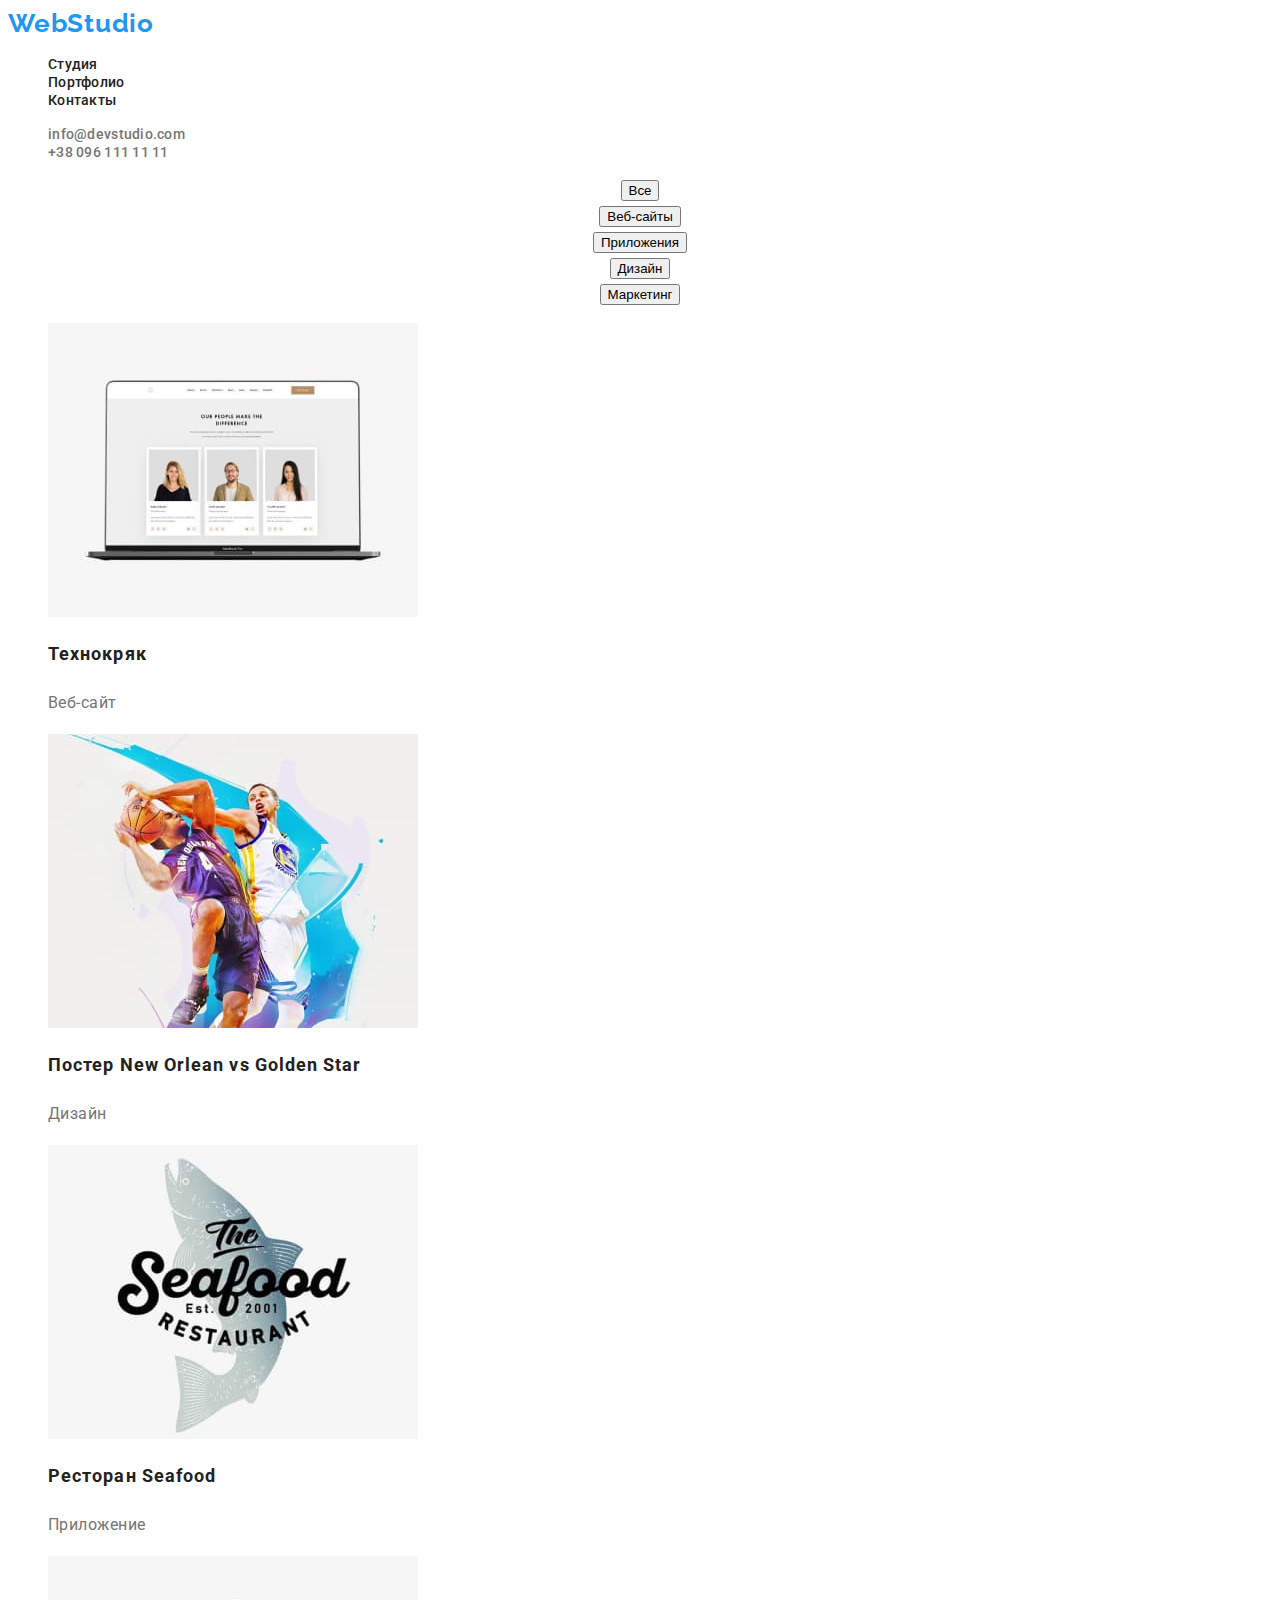
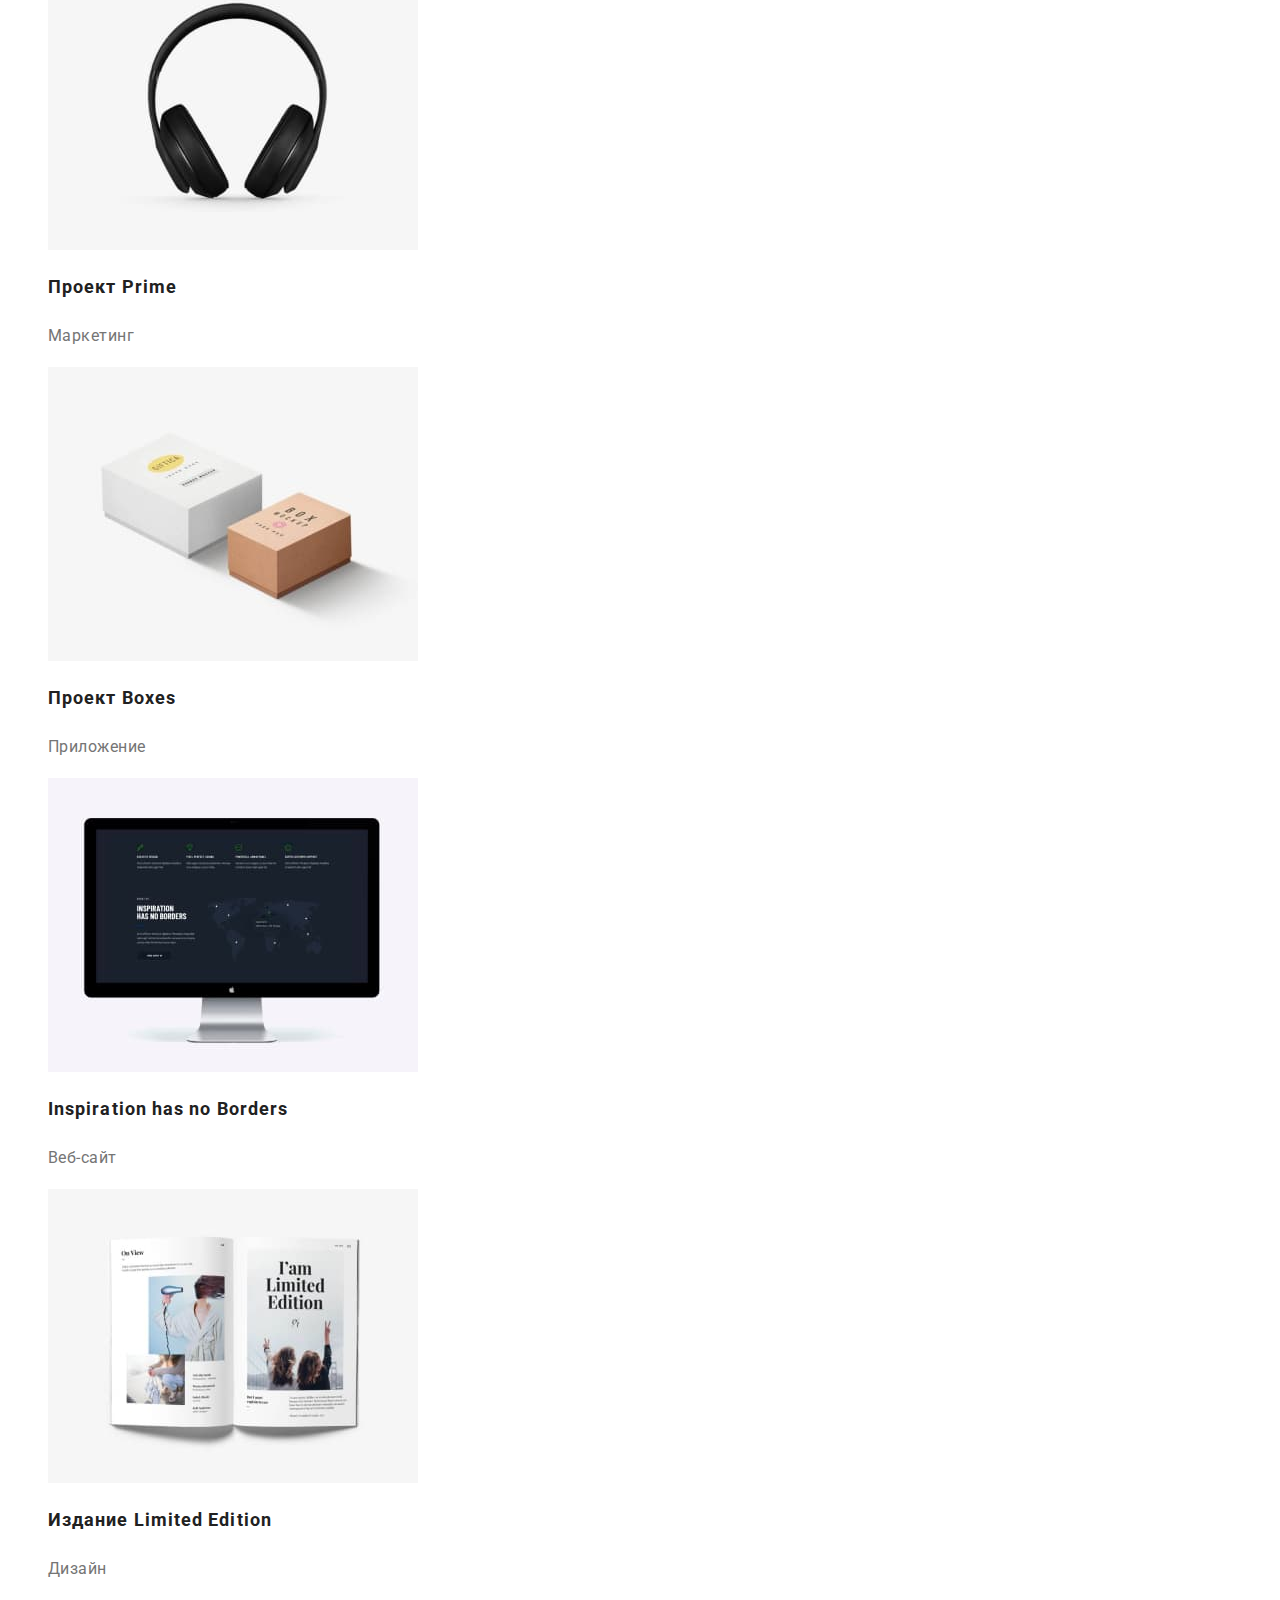
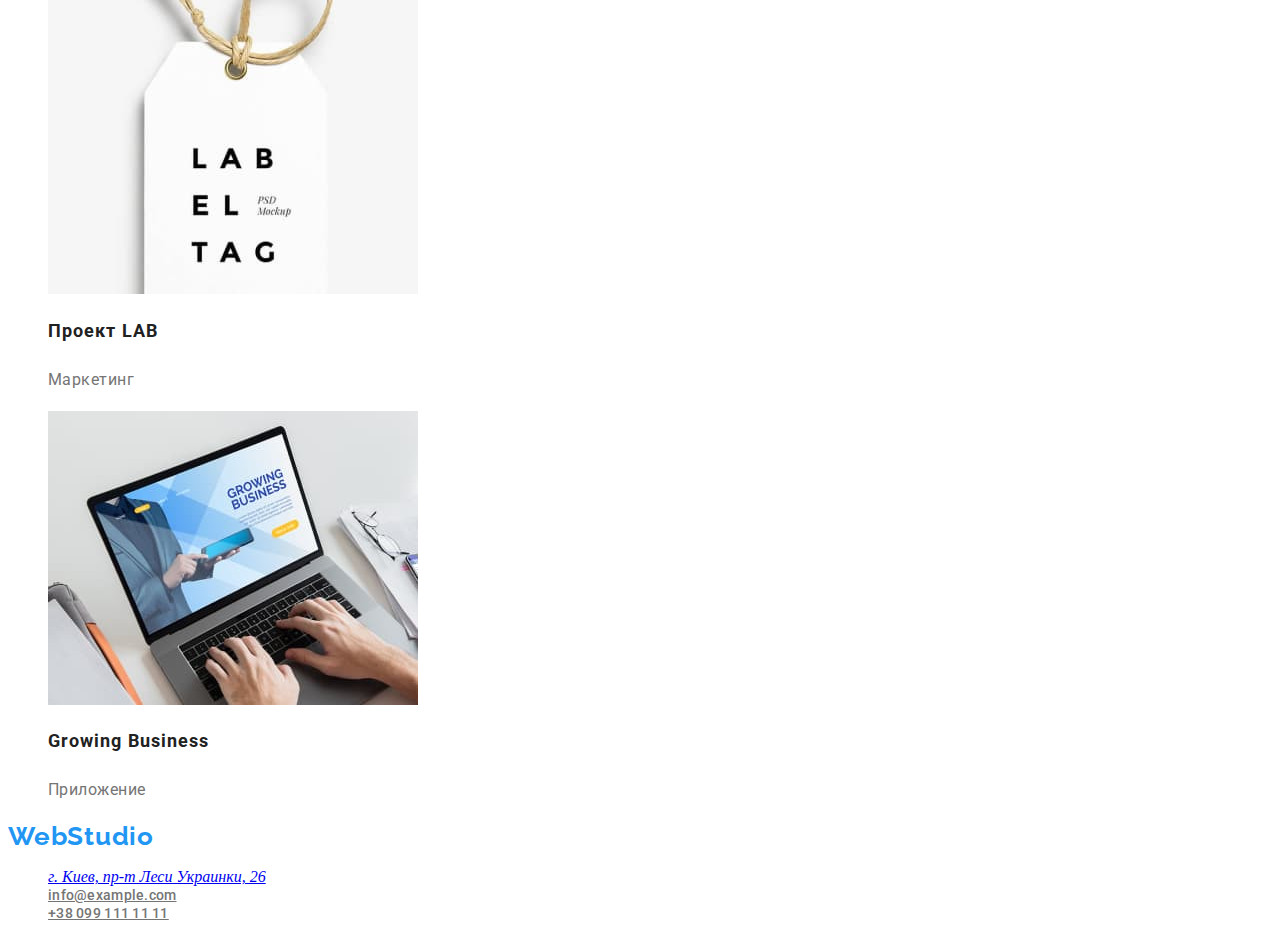
==== about.html @ b3d4d4bf "update" ====
<!DOCTYPE html>
<html lang="en">
  <head>
    <meta charset="UTF-8" />
    <meta http-equiv="X-UA-Compatible" content="IE=edge" />
    <meta name="viewport" content="width=device-width, initial-scale=1.0" />
    <title>WebStudio</title>
    <link rel="preconnect" href="https://fonts.googleapis.com" />
    <link rel="preconnect" href="https://fonts.gstatic.com" crossorigin />
    <link
      href="https://fonts.googleapis.com/css2?family=Raleway:wght@700&family=Roboto:wght@400;500;700&display=swap"
      rel="stylesheet"
    />
    <link rel="stylesheet" href="./css/styles.css">
  </head>
  <body>
    <header class="page-header">
        <nav class="page-nav">
          <a class="logo link" href="/"> WebStudio </a>
          <ul class="menu list">
            <li class="menu-item">
              <a class="menu-link link" href="#stydio">Студия</a>
            </li>
            <li class="menu-item">
              <a class="menu-link link" href="about.html">Портфолио</a>
            </li>
            <li class="menu-item">
              <a class="menu-link link" href="#contacts">Контакты</a>
            </li>
          </ul>
        </nav>
        <ul class="list">
          <li>
            <a class="mail-link link" href="mailto:info@devstudio.com" lang="en">info@devstudio.com</a>
          </li>
          <li>
            <a class="phone-number list link" href="tel:+380961111111">+38 096 111 11 11</a>
          </li>
        </ul>
      </header>
      <main>
        <section>
            <div class="search-btn">
                <h2 hidden>Все</h2>
              <button type="button">Все</button>
            </div>
            <div class="search-btn">
                <h2 hidden>Веб-сайт</h2>
              <button type="button">Веб-сайты</button>
            </div>
            <div class="search-btn">
                <h2 hidden>Приложение</h2>
              <button type="button">Приложения</button>
            </div>
            <div class="search-btn">
                <h2 hidden>Дизайн</h2>
              <button type="button">Дизайн</button>
            </div>
            <div class="search-btn">
                <h2 hidden>Маркетинг</h2>
              <button type="button">Маркетинг</button>
            </div>
          </section>
          <section>
            <h1 hidden>Проекти</h1>
              <ul class="list">
                <li>
                  <img src="./images/project/laptop.jpg" alt="laptop" />
                  <h2 class="name">Технокряк</h2>
                  <p class="technology">Веб-сайт</p>
                </li>
              </ul>
              <ul class="list">
                <li>
                  <img src="./images/project/basket.jpg" alt="basket" />
                  <h2 class="name">Постер New Orlean vs Golden Star</h2>
                  <p class="technology">Дизайн</p>
                </li>
              </ul>
              <ul class="list">
                <li>
                 <img src="./images/project/seafoot.jpg" alt="seafoot" />
                  <h2 class="name">Ресторан Seafood</h2>
                  <p class="technology">Приложение</p>
                </li>
              </ul>
              <ul class="list">
                <li>
                  <img src="./images/project/prime.jpg" alt="prime" />
                  <h2 class="name">Проект Prime</h2>
                  <p class="technology">Маркетинг</p>
                </li>
              </ul>
              <ul class="list">
                <li>
                  <img src="./images/project/box.jpg" alt="box" />
                  <h2 class="name">Проект Boxes</h2>
                  <p class="technology">Приложение</p>
                </li>
              </ul>
              <ul class="list">
                <li>
                  <img src="./images/project/borders.jpg" alt="borders" />
                  <h2 class="name">Inspiration has no Borders</h2>
                  <p class="technology">Веб-сайт</p>
                </li>
              </ul>
              <ul class="list">
                <li>
                  <img src="./images/project/limited.jpg" alt="limited" />
                  <h2 class="name">Издание Limited Edition</h2>
                  <p class="technology">Дизайн</p>
                </li>
              </ul>
              <ul class="list">
                <li>
                  <img src="./images/project/lab.jpg" alt="lab" />
                  <h2 class="name">Проект LAB</h2>
                  <p class="technology" >Маркетинг</p>

                </li>
              </ul>
              <ul class="list">
                <li>
                  <img
                    src="./images/project/growingbusiness.jpg"
                    alt="growingbusiness"
                  />
                  <h2 class="name">Growing Business</h2>
                  <p class="technology">Приложение</p>
                </li>
              </ul>
            </section>  
    </main>
    <footer>
        <a class="logo link" href="/"> WebStudio </a>
        <address>
          <ul class="list">
            <li>
              <a class="maps-go"
                href="https://goo.gl/maps/N538ZTTaSPctqNAb8"
                target="_blank"
                rel="noopener noreferrer"
                >г. Киев, пр-т Леси Украинки, 26
              </a>
            </li>
            <li>
              <a class="mail-link" href="mailto:info@example.com" lang="en">info@example.com</a>
            </li>
            <li>
              <a class="phone-number" href="tel:+380991111111">+38 099 111 11 11</a>
            </li>
          </ul>
        </address>
      </footer>
  </body>
</html>
---- css/styles.css ----
.list{
    list-style: none;
}

.link{
    text-decoration: none;
}

.logo{
    font-family: 'Raleway';
font-style: normal;
font-weight: 700;
font-size: 26px;
line-height: 31px;
/* identical to box height */

letter-spacing: 0.03em;

color: #2196F3;
}

.menu-link{
    font-family: 'Roboto', sans-serif;
font-style: normal;
font-weight: 500;
font-size: 14px;
line-height: 1.14;
letter-spacing: 0.02em;

color: #212121
}

.mail-link{
    font-family: 'Roboto';
    font-style: normal;
    font-weight: 500;
    font-size: 14px;
    line-height: 16px;
    letter-spacing: 0.02em;
    
    color: #757575;
}

.phone-number{
    font-family: 'Roboto', sans-serif;
font-style: normal;
font-weight: 500;
font-size: 14px;
line-height: 16px;
letter-spacing: 0.02em;

color: #757575;

}


.menu-link:hover,
.menu-link:focus{
   color:  #2196F3;
}

.mail-link:hover,
.mail-link:focus{
   color:  #2196F3;
}

.phone-number:hover,
.phone-number:focus{
   color:  #2196F3;
}


.main-title{
    font-family: 'Roboto';
font-style: normal;
font-weight: 900;
font-size: 44px;
line-height: 60px;
/* or 136% */

text-align: center;
letter-spacing: 0.06em;
text-transform: uppercase;

color: #2196F3;

}

.modal-btn{
    font-family: 'Roboto';
font-style: normal;
font-weight: 700;
font-size: 16px;
line-height: 30px;
/* identical to box height, or 188% */

display: flex;
align-items: center;
text-align: center;
letter-spacing: 0.06em;

color:#FFFFFF;
}
.modal-btn:hover,
.modal-btn:focus{
    background-color: #2196F3;
    color: #FFFFFF;
}

.suptitle{
    font-family: 'Roboto';
font-style: normal;
font-weight: 700;
font-size: 14px;
line-height: 16px;
letter-spacing: 0.03em;
text-transform: uppercase;

color: #212121;
}

.section-description{
    font-family: 'Roboto';
font-style: normal;
font-weight: 400;
font-size: 14px;
line-height: 24px;
/* or 171% */

letter-spacing: 0.03em;

color: #757575;
}

.title-theme-light{
    font-family: 'Roboto';
font-style: normal;
font-weight: 700;
font-size: 36px;
line-height: 42px;
text-align: center;
letter-spacing: 0.03em;

color: #212121;
}

.employees-name{
    font-family: 'Roboto';
font-style: normal;
font-weight: 500;
font-size: 16px;
line-height: 19px;
/* identical to box height */

text-align: center;
letter-spacing: 0.03em;

color: #212121;
}

.employees-position{
    font-family: 'Roboto';
font-style: normal;
font-weight: 400;
font-size: 16px;
line-height: 19px;
/* identical to box height */

text-align: center;
letter-spacing: 0.03em;

color: #757575;
}
.maps-go:hover,
.maps-go:focus{
    color: #2196F3;
}

.search-btn{
    font-family: 'Roboto';
    font-style: normal;
    font-weight: 500;
    font-size: 16px;
    line-height: 26px;
    /* identical to box height, or 162% */
    
    text-align: center;
    letter-spacing: 0.03em;
    
    color: #212121;
    
}


.search-btn:hover,
.search-btn:focus{
    background-color: #2196F3;
    color: #FFFFFF;
}

.name{
    font-family: 'Roboto';
font-style: normal;
font-weight: 700;
font-size: 18px;
line-height: 36px;
/* identical to box height, or 200% */

letter-spacing: 0.06em;

color: #212121;
}

.technology{
    font-family: 'Roboto';
font-style: normal;
font-weight: 400;
font-size: 16px;
line-height: 30px;
/* identical to box height, or 188% */

letter-spacing: 0.03em;

color: #757575;

}
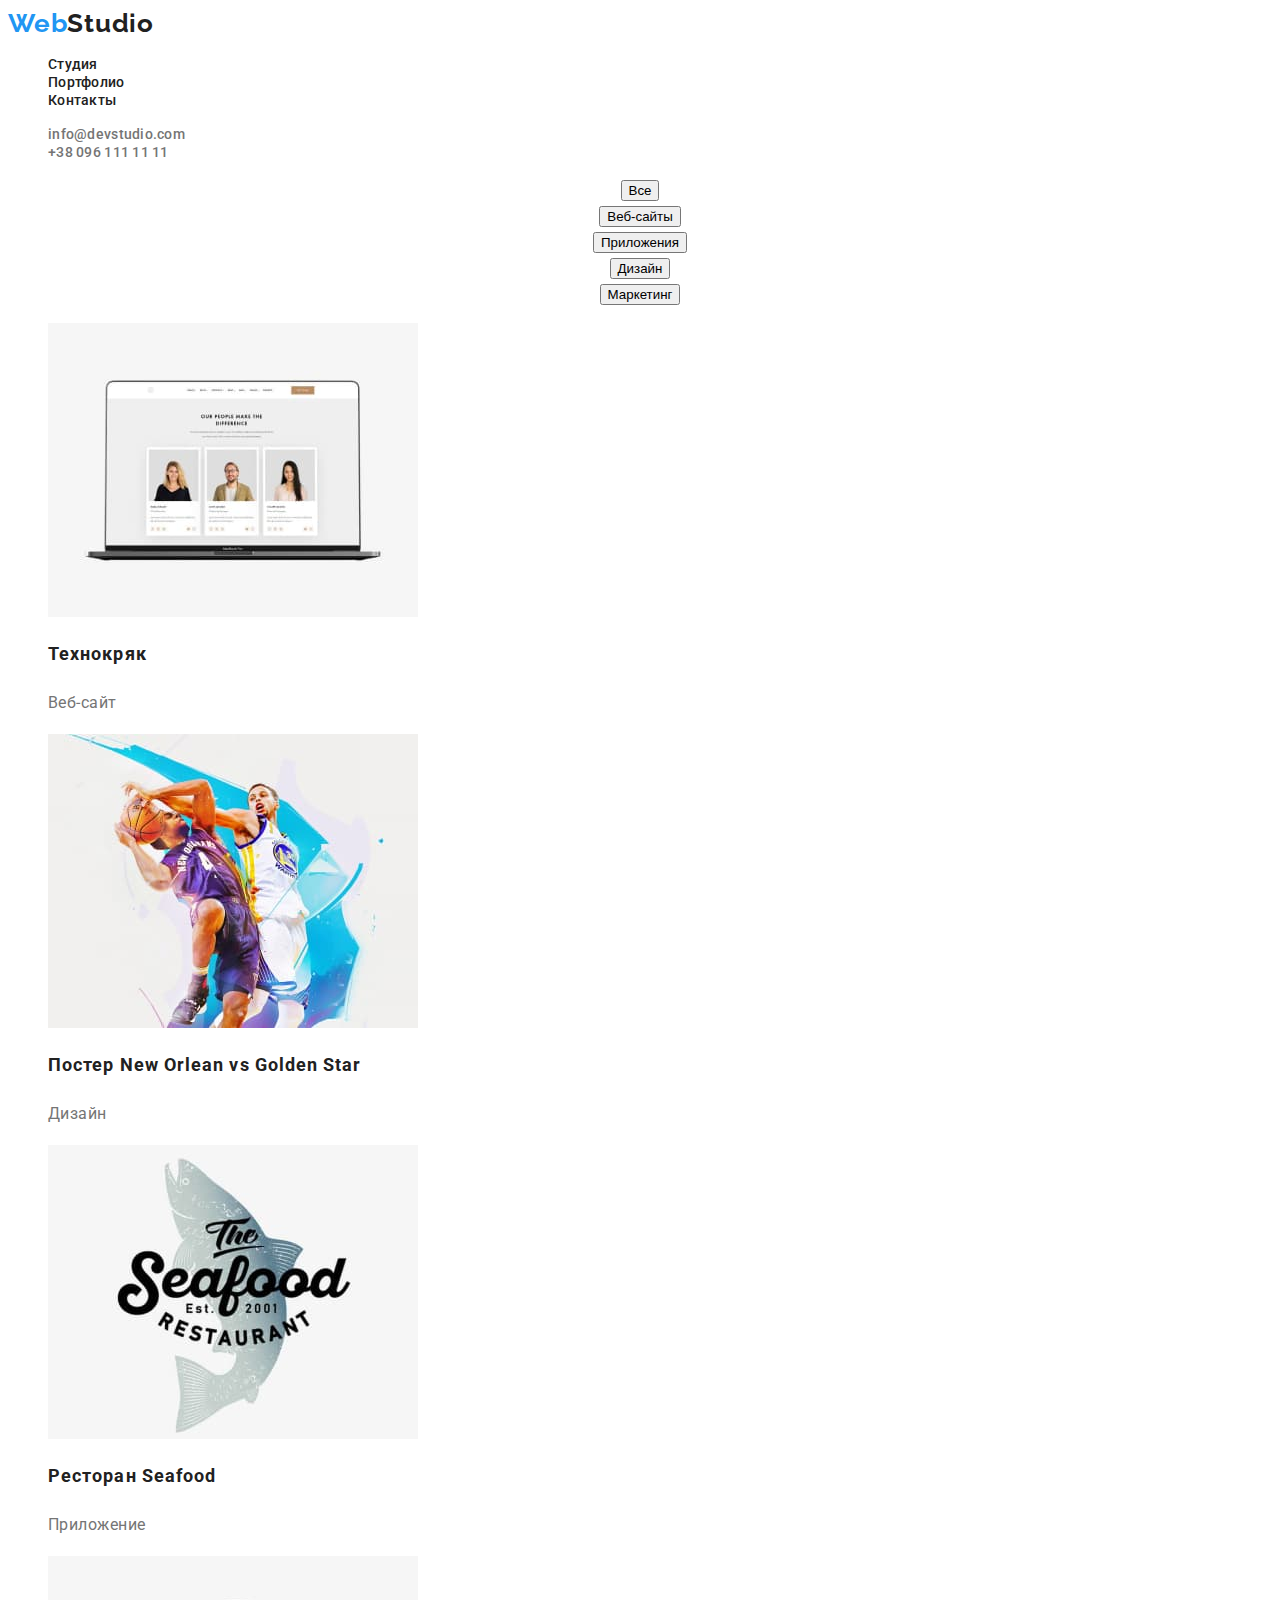
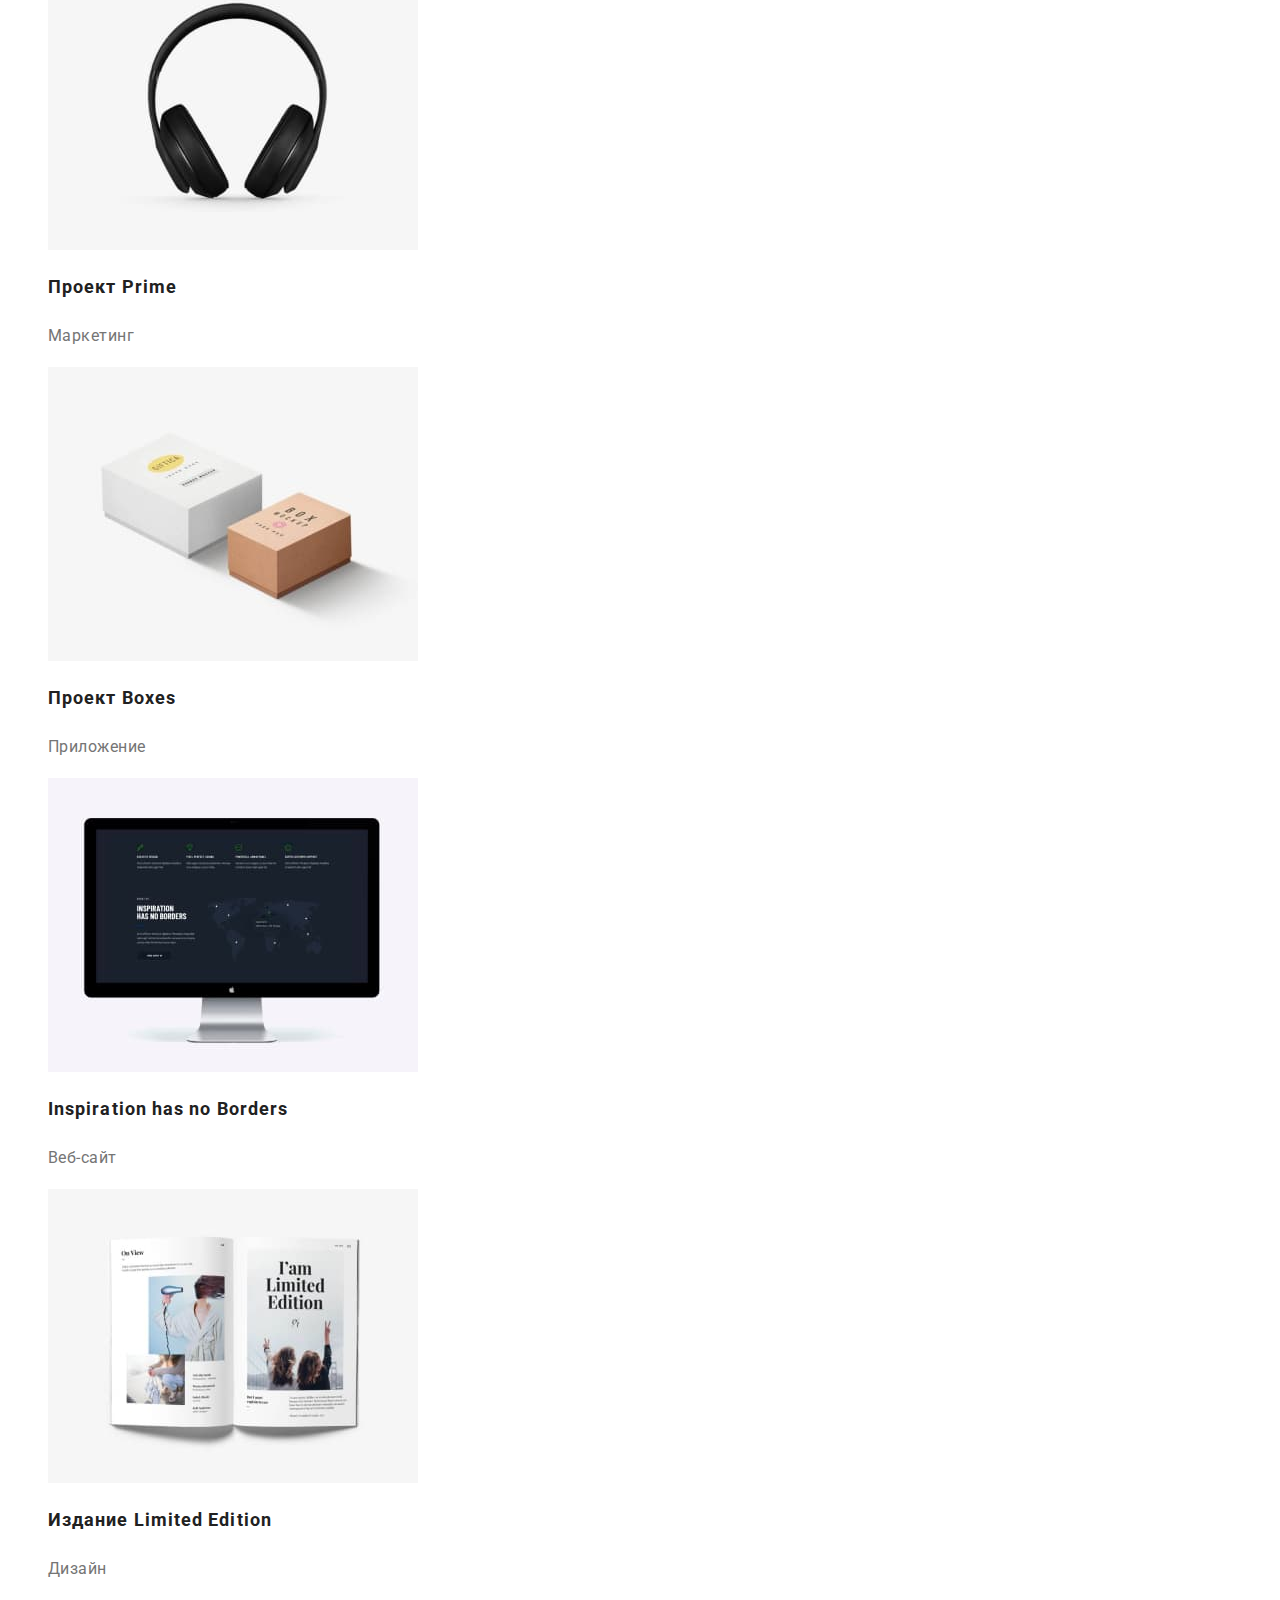
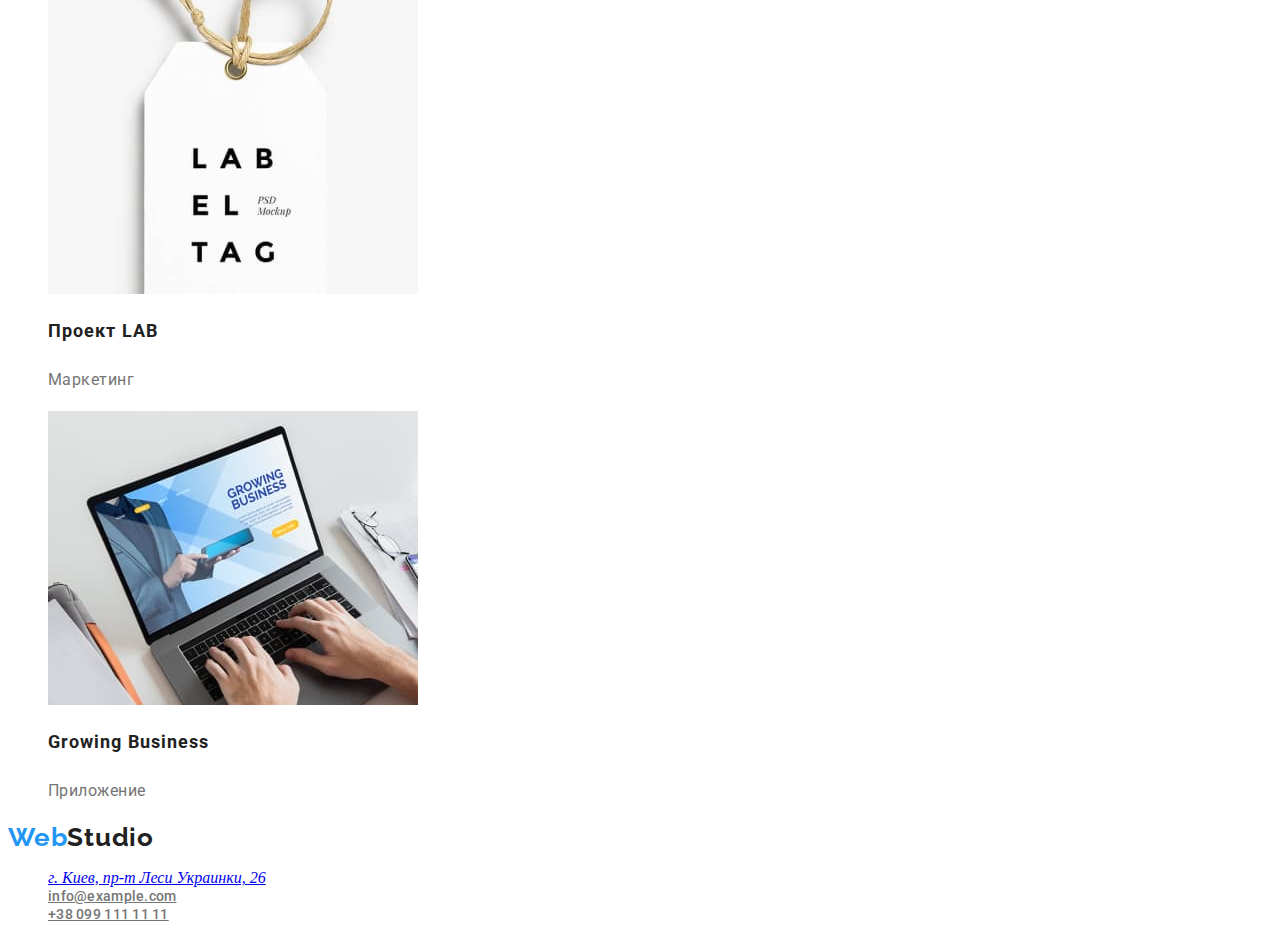
==== commit eda5398c: "update" ====
--- a/about.html
+++ b/about.html
@@ -1,5 +1,5 @@
 <!DOCTYPE html>
-<html lang="en">
+<html lang="ru">
   <head>
     <meta charset="UTF-8" />
     <meta http-equiv="X-UA-Compatible" content="IE=edge" />
@@ -16,7 +16,7 @@
   <body>
     <header class="page-header">
         <nav class="page-nav">
-          <a class="logo link" href="/"> WebStudio </a>
+          <a class="logo link" href="./index.html"><span class="active">Web</span>Studio </a>
           <ul class="menu list">
             <li class="menu-item">
               <a class="menu-link link" href="#stydio">Студия</a>
@@ -133,8 +133,8 @@
             </section>  
     </main>
     <footer>
-        <a class="logo link" href="/"> WebStudio </a>
-        <address>
+      <a class="logo link" href="./index.html"><span class="active">Web</span>Studio </a>
+      <address>
           <ul class="list">
             <li>
               <a class="maps-go"
--- a/css/styles.css
+++ b/css/styles.css
@@ -7,16 +7,20 @@
 }
 
 .logo{
-    font-family: 'Raleway';
-font-style: normal;
+    font-family: 'Raleway', sans-serif;
+    font-style: normal;
 font-weight: 700;
 font-size: 26px;
-line-height: 31px;
+line-height: 1.20;
 /* identical to box height */
 
 letter-spacing: 0.03em;
 
-color: #2196F3;
+color: #212121;
+}
+
+.active{
+    color: #2196F3;
 }
 
 .menu-link{
@@ -31,11 +35,11 @@
 }
 
 .mail-link{
-    font-family: 'Roboto';
+    font-family: 'Roboto', sans-serif;
     font-style: normal;
     font-weight: 500;
     font-size: 14px;
-    line-height: 16px;
+    line-height: 1.14;
     letter-spacing: 0.02em;
     
     color: #757575;
@@ -46,7 +50,7 @@
 font-style: normal;
 font-weight: 500;
 font-size: 14px;
-line-height: 16px;
+line-height: 1.14;
 letter-spacing: 0.02em;
 
 color: #757575;
@@ -71,11 +75,11 @@
 
 
 .main-title{
-    font-family: 'Roboto';
+    font-family: 'Roboto', sans-serif;
 font-style: normal;
 font-weight: 900;
 font-size: 44px;
-line-height: 60px;
+line-height: 1.36;
 /* or 136% */
 
 text-align: center;
@@ -87,11 +91,11 @@
 }
 
 .modal-btn{
-    font-family: 'Roboto';
-font-style: normal;
-font-weight: 700;
-font-size: 16px;
-line-height: 30px;
+    font-family: 'Roboto', sans-serif;
+font-style: normal;
+font-weight: 700;
+font-size: 16px;
+line-height: 1.88;
 /* identical to box height, or 188% */
 
 display: flex;
@@ -108,11 +112,11 @@
 }
 
 .suptitle{
-    font-family: 'Roboto';
-font-style: normal;
-font-weight: 700;
-font-size: 14px;
-line-height: 16px;
+    font-family: 'Roboto', sans-serif;
+font-style: normal;
+font-weight: 700;
+font-size: 14px;
+line-height: 1.14;
 letter-spacing: 0.03em;
 text-transform: uppercase;
 
@@ -120,11 +124,11 @@
 }
 
 .section-description{
-    font-family: 'Roboto';
+    font-family: 'Roboto', sans-serif;
 font-style: normal;
 font-weight: 400;
 font-size: 14px;
-line-height: 24px;
+line-height: 1.71;
 /* or 171% */
 
 letter-spacing: 0.03em;
@@ -133,11 +137,11 @@
 }
 
 .title-theme-light{
-    font-family: 'Roboto';
+    font-family: 'Roboto', sans-serif;
 font-style: normal;
 font-weight: 700;
 font-size: 36px;
-line-height: 42px;
+line-height: 1.17;
 text-align: center;
 letter-spacing: 0.03em;
 
@@ -145,11 +149,11 @@
 }
 
 .employees-name{
-    font-family: 'Roboto';
+    font-family: 'Roboto', sans-serif;
 font-style: normal;
 font-weight: 500;
 font-size: 16px;
-line-height: 19px;
+line-height: 1.19;
 /* identical to box height */
 
 text-align: center;
@@ -159,11 +163,11 @@
 }
 
 .employees-position{
-    font-family: 'Roboto';
+    font-family: 'Roboto', sans-serif;
 font-style: normal;
 font-weight: 400;
 font-size: 16px;
-line-height: 19px;
+line-height: 1.19;
 /* identical to box height */
 
 text-align: center;
@@ -177,11 +181,11 @@
 }
 
 .search-btn{
-    font-family: 'Roboto';
+    font-family: 'Roboto', sans-serif;
     font-style: normal;
     font-weight: 500;
     font-size: 16px;
-    line-height: 26px;
+    line-height: 1.62;
     /* identical to box height, or 162% */
     
     text-align: center;
@@ -199,11 +203,11 @@
 }
 
 .name{
-    font-family: 'Roboto';
+    font-family: 'Roboto', sans-serif;
 font-style: normal;
 font-weight: 700;
 font-size: 18px;
-line-height: 36px;
+line-height: 2.00;
 /* identical to box height, or 200% */
 
 letter-spacing: 0.06em;
@@ -212,11 +216,11 @@
 }
 
 .technology{
-    font-family: 'Roboto';
+    font-family: 'Roboto', sans-serif;
 font-style: normal;
 font-weight: 400;
 font-size: 16px;
-line-height: 30px;
+line-height: 1.88;
 /* identical to box height, or 188% */
 
 letter-spacing: 0.03em;
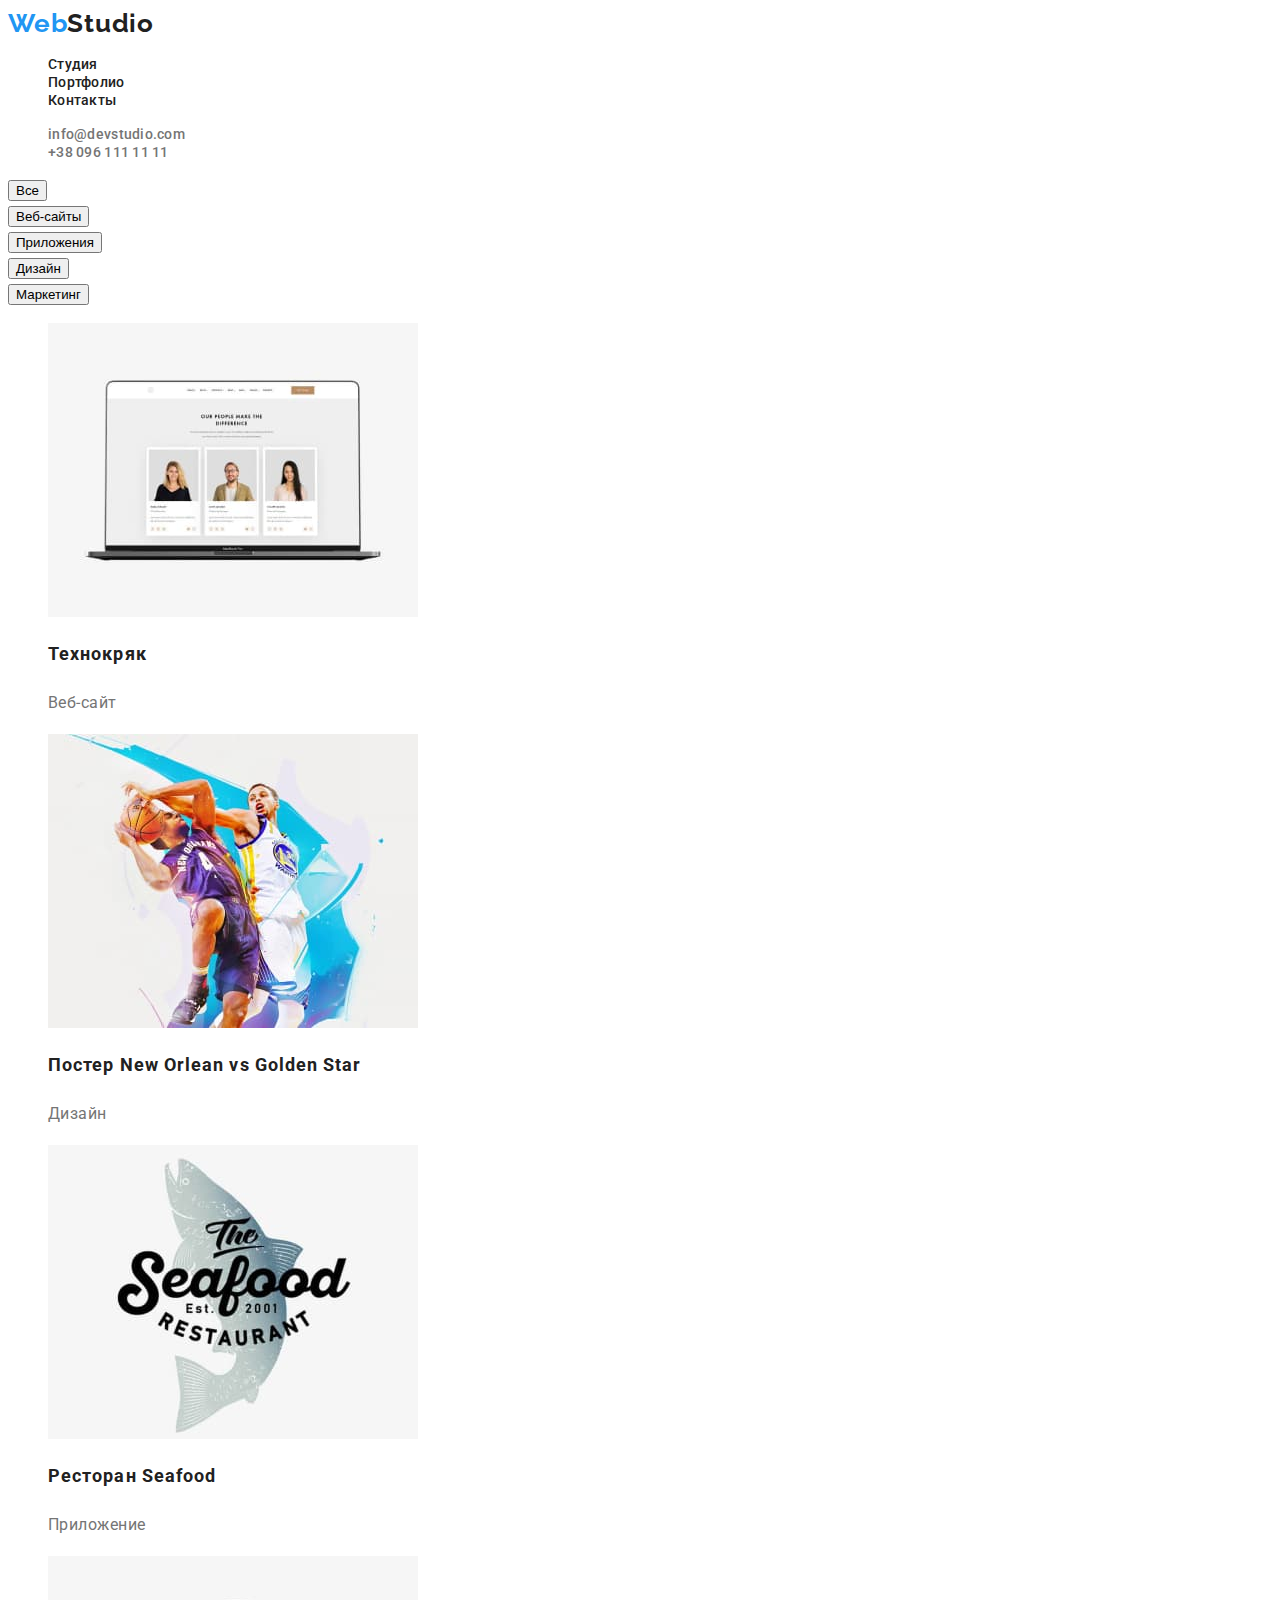
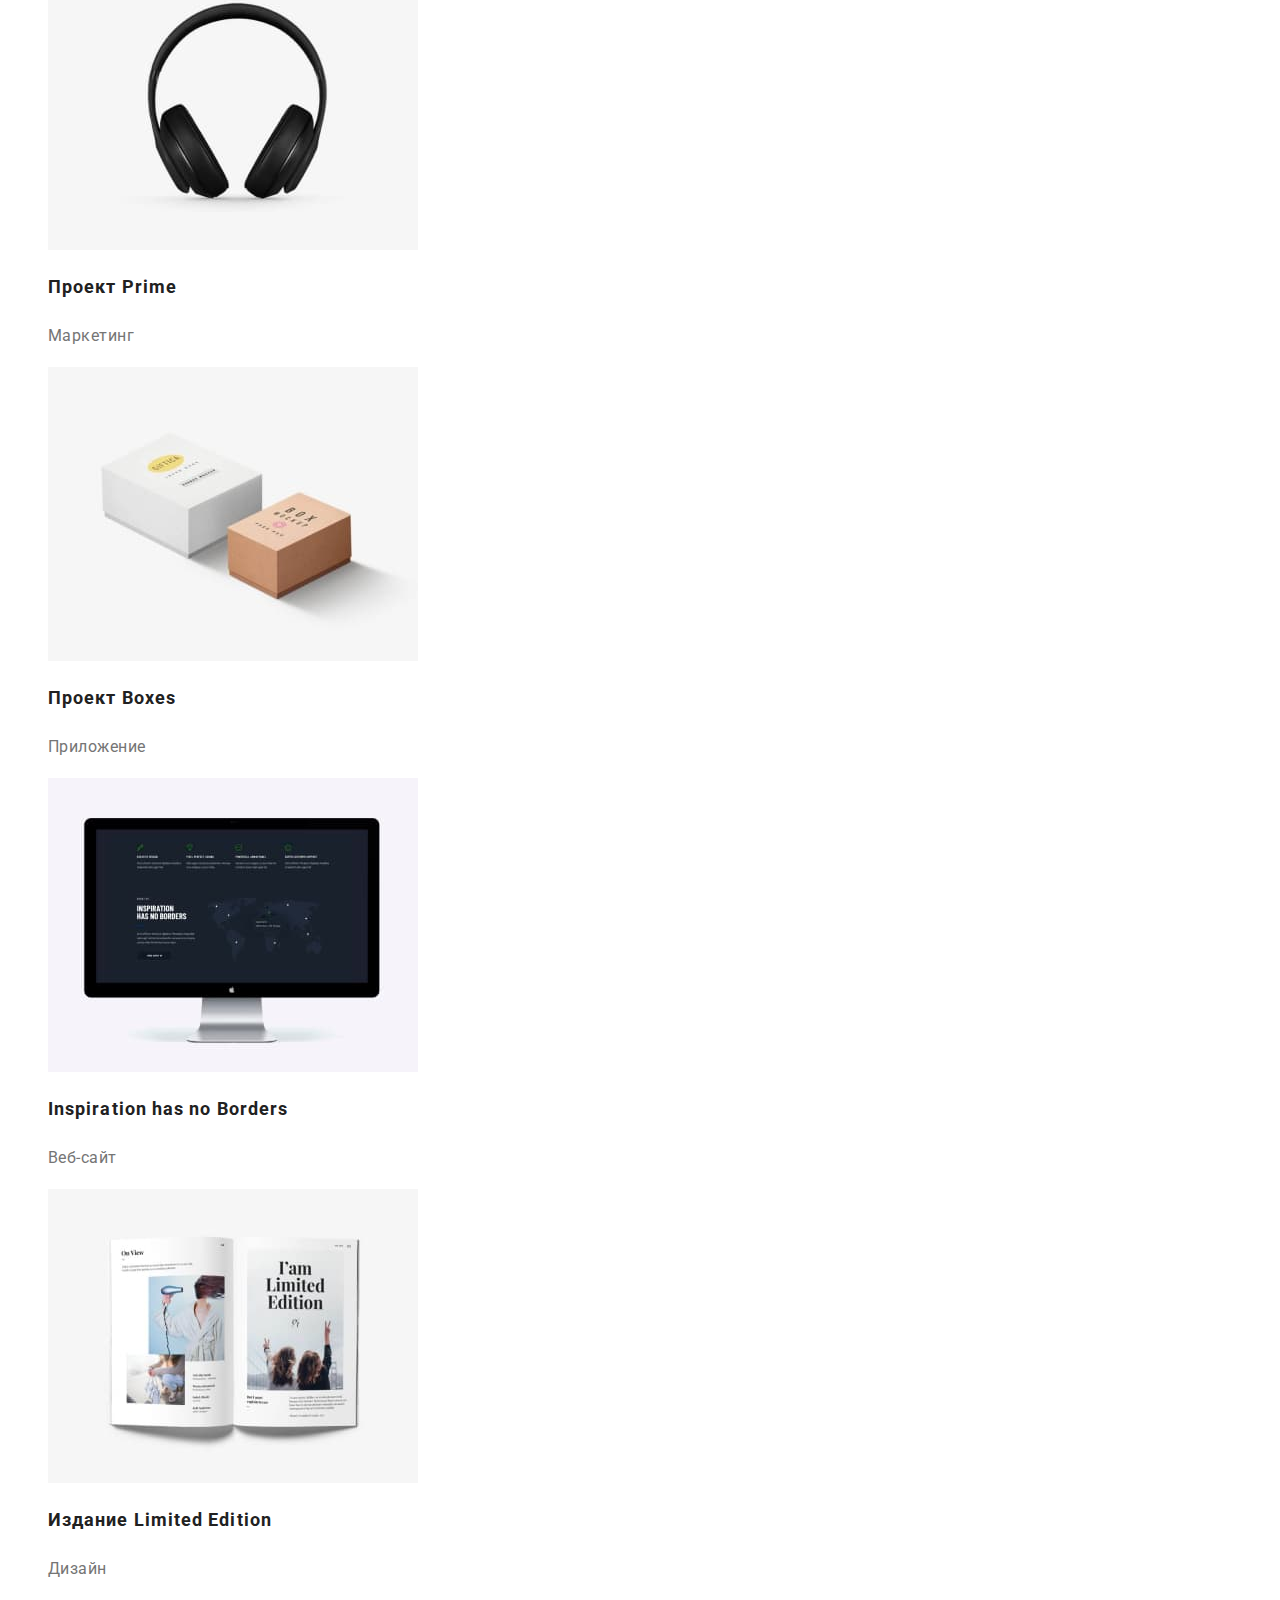
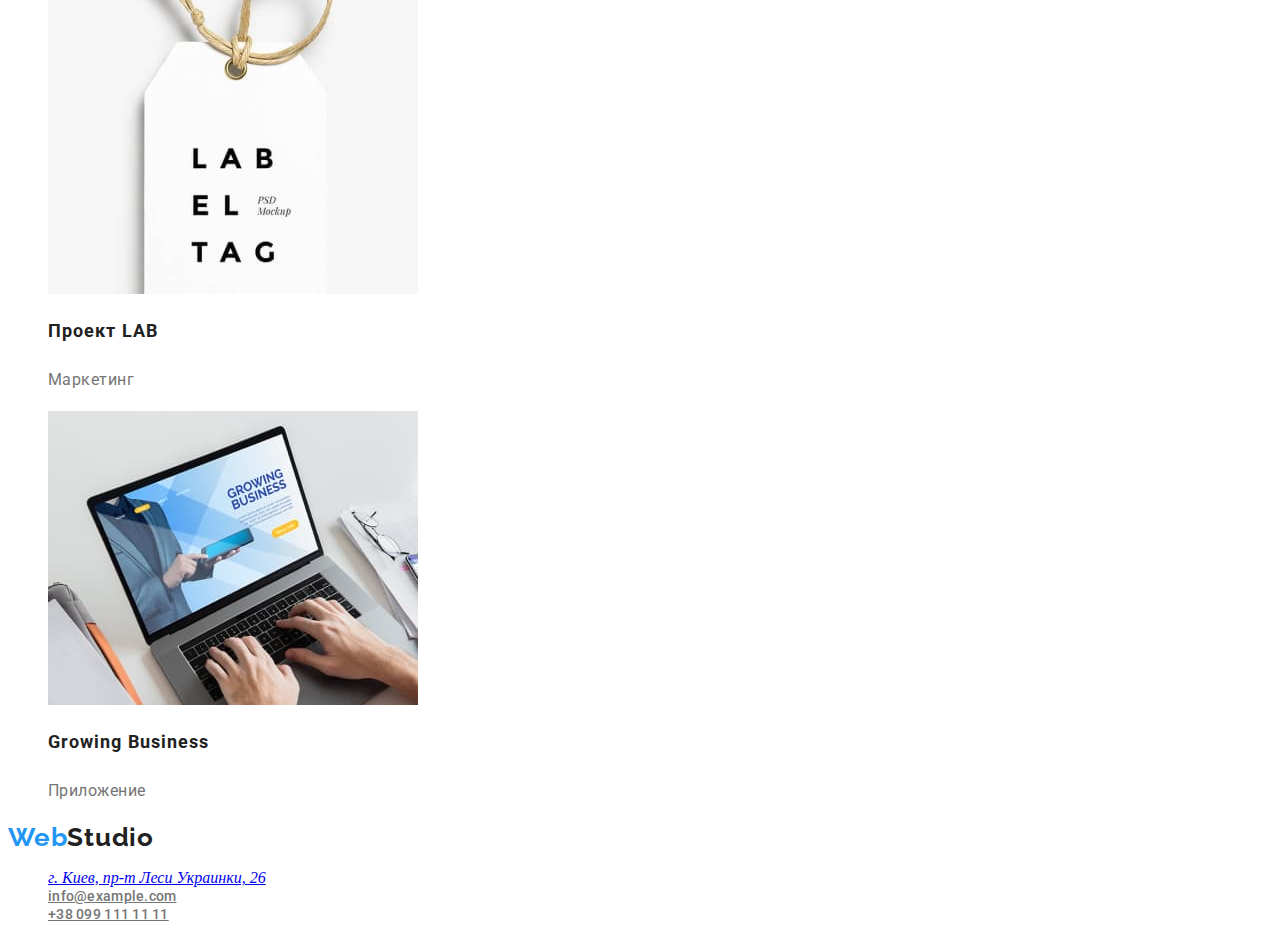
==== commit 5239a30f: "update" ====
--- a/about.html
+++ b/about.html
@@ -40,26 +40,26 @@
       </header>
       <main>
         <section>
-            <div class="search-btn">
-                <h2 hidden>Все</h2>
-              <button type="button">Все</button>
-            </div>
-            <div class="search-btn">
-                <h2 hidden>Веб-сайт</h2>
-              <button type="button">Веб-сайты</button>
-            </div>
-            <div class="search-btn">
-                <h2 hidden>Приложение</h2>
-              <button type="button">Приложения</button>
-            </div>
-            <div class="search-btn">
-                <h2 hidden>Дизайн</h2>
-              <button type="button">Дизайн</button>
-            </div>
-            <div class="search-btn">
-                <h2 hidden>Маркетинг</h2>
-              <button type="button">Маркетинг</button>
-            </div>
+          <div class="search-btn">
+            <h2 hidden>Все</h2>
+          <button type="button">Все</button>
+        </div>
+        <div class="search-btn">
+            <h2 hidden>Веб-сайт</h2>
+          <button type="button">Веб-сайты</button>
+        </div>
+        <div class="search-btn">
+            <h2 hidden>Приложение</h2>
+          <button type="button">Приложения</button>
+        </div>
+        <div class="search-btn">
+            <h2 hidden>Дизайн</h2>
+          <button type="button">Дизайн</button>
+        </div>
+        <div class="search-btn">
+            <h2 hidden>Маркетинг</h2>
+          <button type="button">Маркетинг</button>
+        </div>
           </section>
           <section>
             <h1 hidden>Проекти</h1>
--- a/css/styles.css
+++ b/css/styles.css
@@ -188,10 +188,10 @@
     line-height: 1.62;
     /* identical to box height, or 162% */
     
-    text-align: center;
+    text-align: left;
     letter-spacing: 0.03em;
     
-    color: #212121;
+    color: #FFFFFF;
     
 }
 
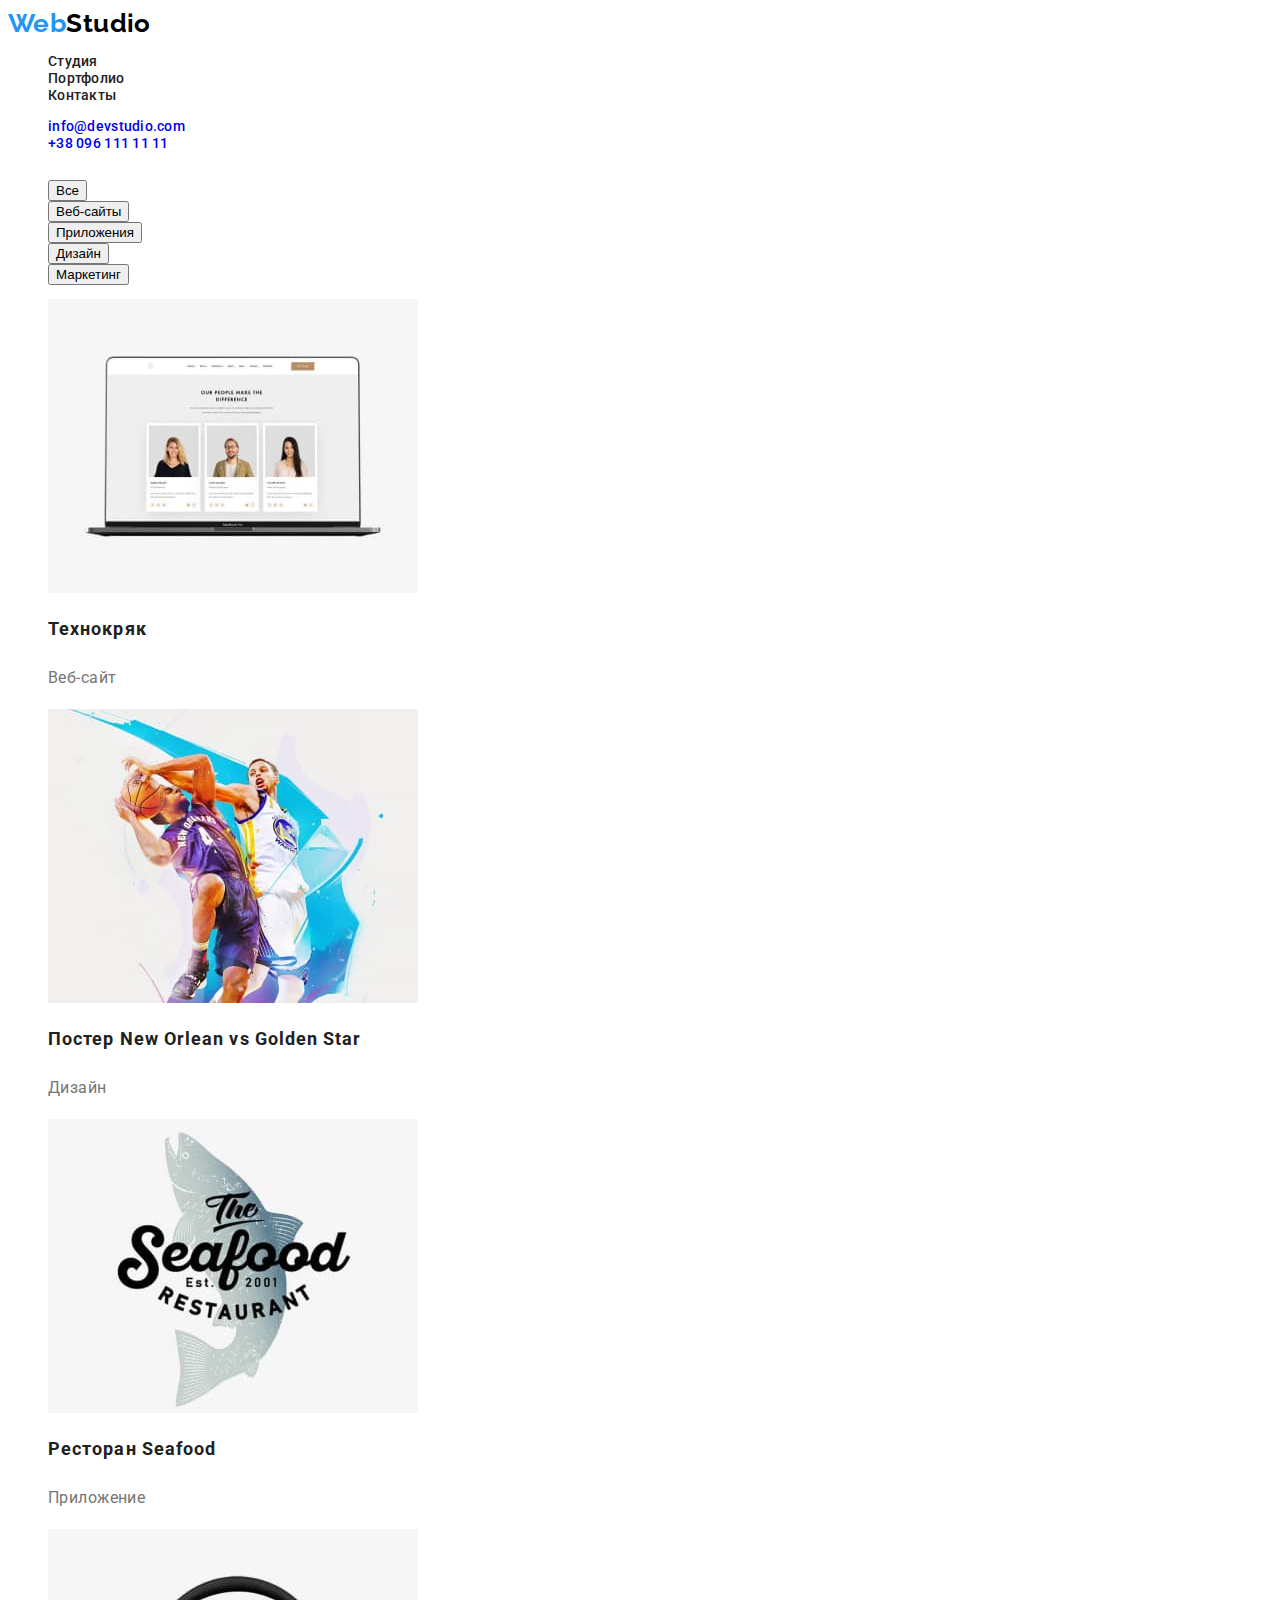
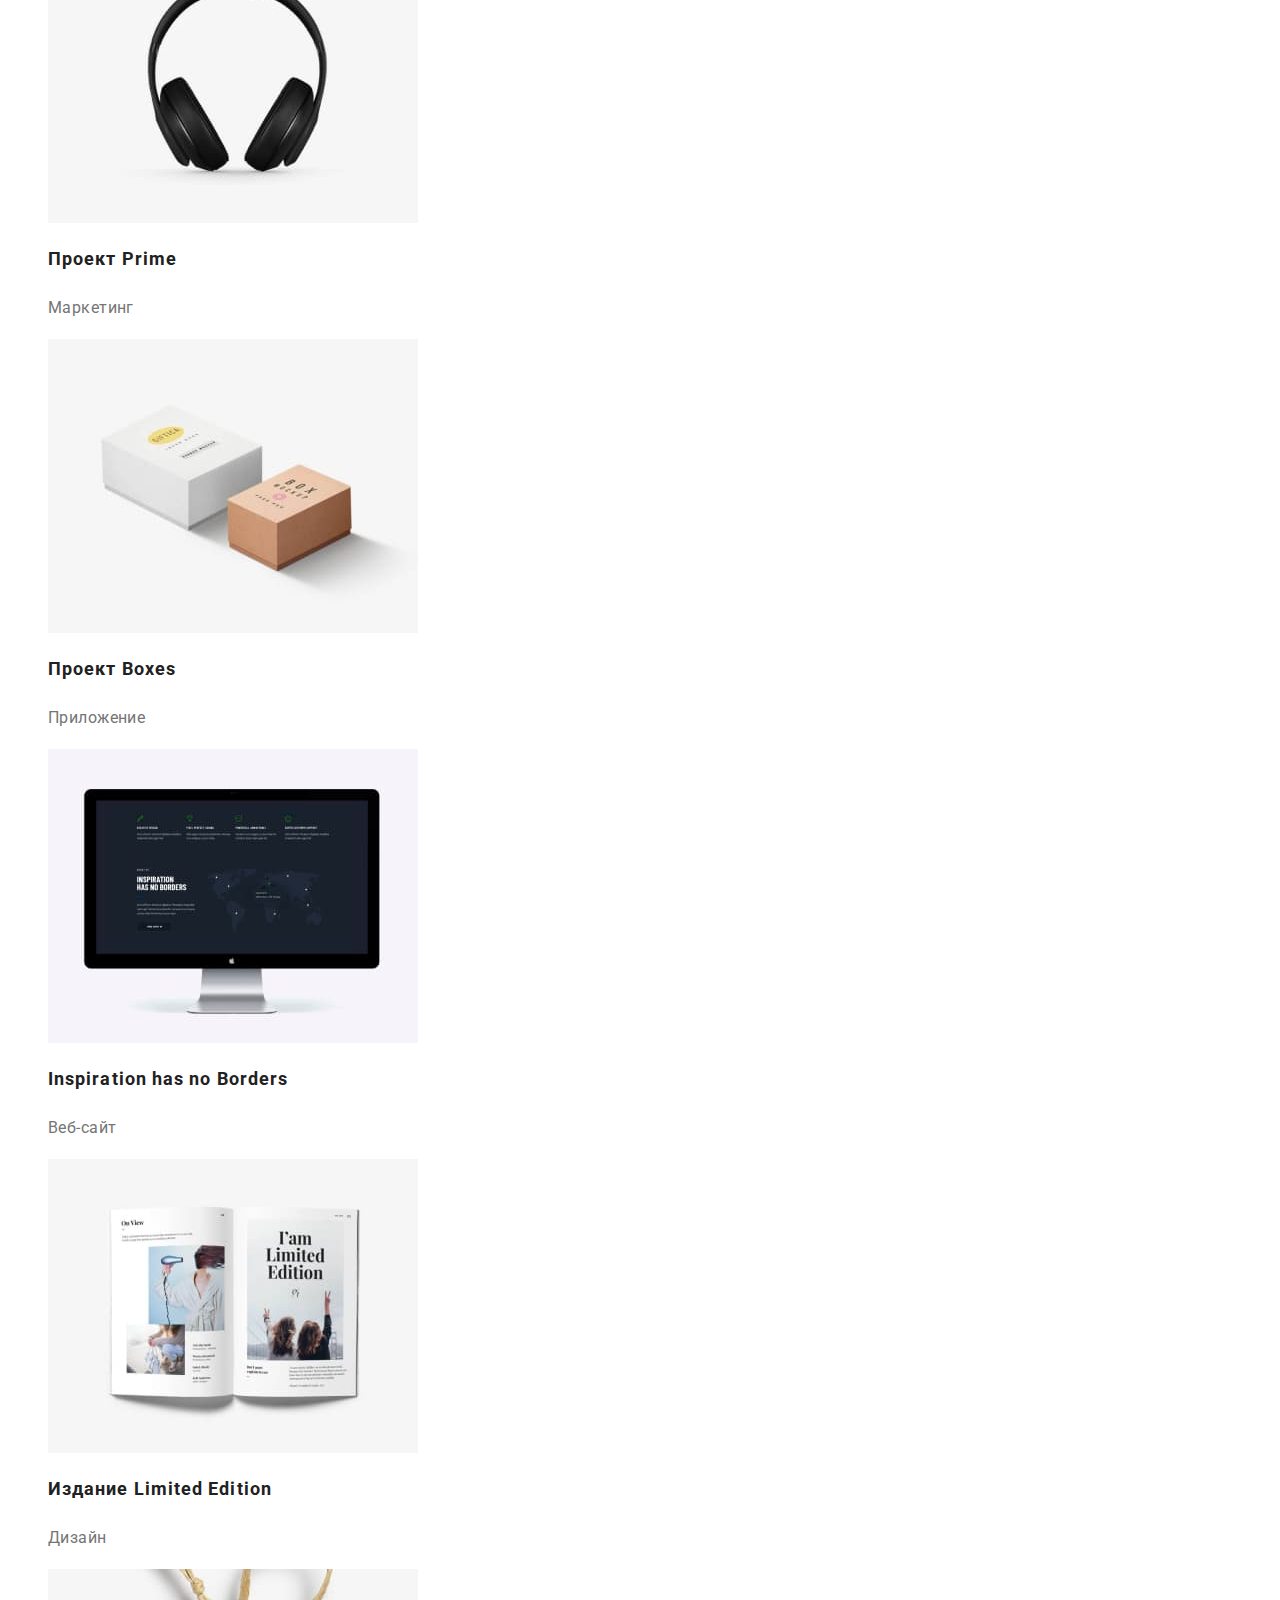
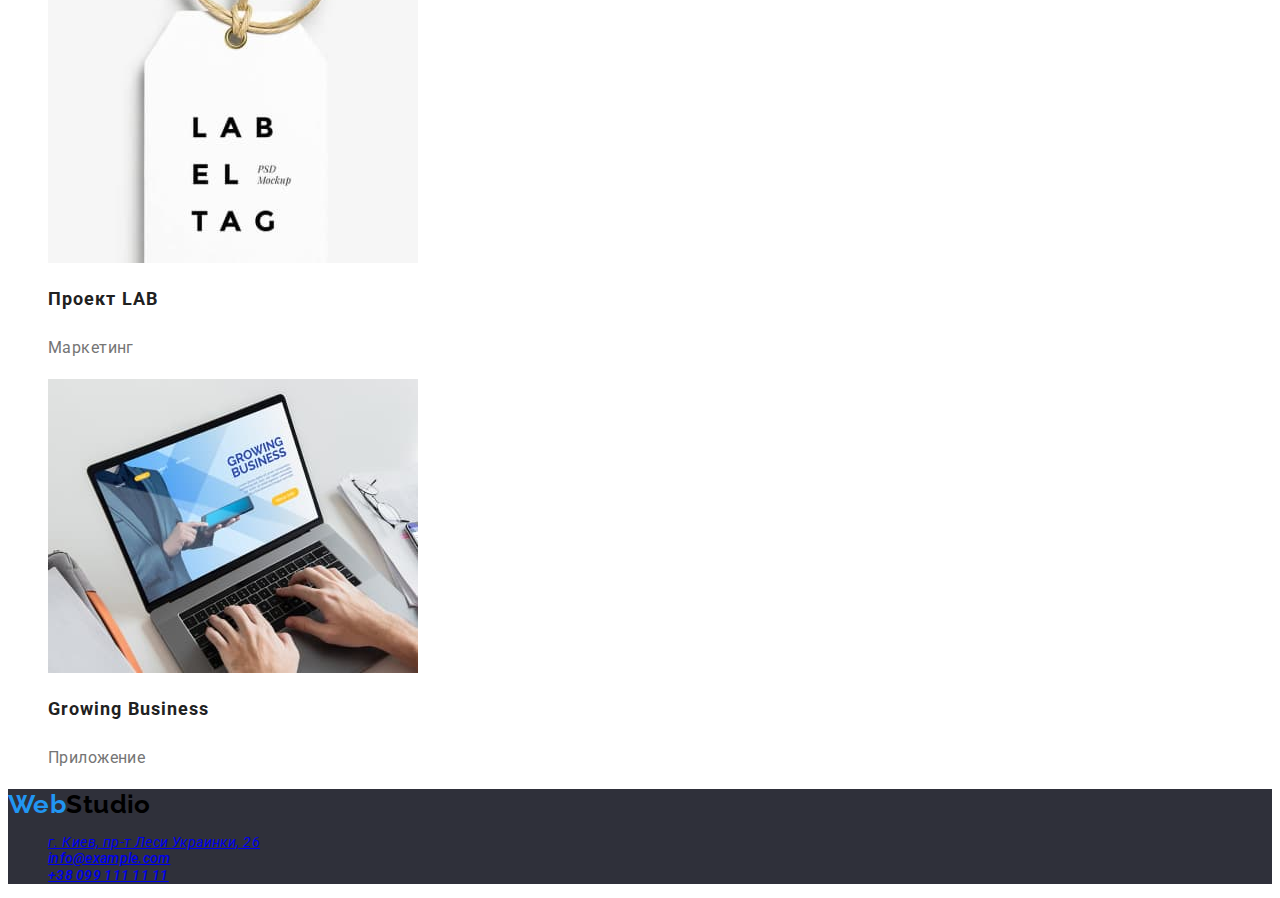
==== commit 794bb4c3: "update" ====
--- a/about.html
+++ b/about.html
@@ -11,55 +11,46 @@
       href="https://fonts.googleapis.com/css2?family=Raleway:wght@700&family=Roboto:wght@400;500;700&display=swap"
       rel="stylesheet"
     />
-    <link rel="stylesheet" href="./css/styles.css">
+    <link rel="stylesheet" href="./css/styles.css" />
   </head>
   <body>
     <header class="page-header">
-        <nav class="page-nav">
-          <a class="logo link" href="./index.html"><span class="active">Web</span>Studio </a>
-          <ul class="menu list">
-            <li class="menu-item">
-              <a class="menu-link link" href="#stydio">Студия</a>
-            </li>
-            <li class="menu-item">
-              <a class="menu-link link" href="about.html">Портфолио</a>
-            </li>
-            <li class="menu-item">
-              <a class="menu-link link" href="#contacts">Контакты</a>
-            </li>
-          </ul>
-        </nav>
-        <ul class="list">
-          <li>
-            <a class="mail-link link" href="mailto:info@devstudio.com" lang="en">info@devstudio.com</a>
+      <nav class="page-nav">
+        <a class="logo link" href="./index.html"><span class="active">Web</span>Studio </a>
+        <ul class="menu list">
+          <li class="menu-item">
+            <a class="menu-link link" href="./index.html">Студия</a>
           </li>
-          <li>
-            <a class="phone-number list link" href="tel:+380961111111">+38 096 111 11 11</a>
+          <li class="menu-item">
+            <a class="menu-link link" href="about.html">Портфолио</a>
+          </li>
+          <li class="menu-item">
+            <a class="menu-link link" href="./index.html">Контакты</a>
           </li>
         </ul>
-      </header>
+      </nav>
+      <ul class="contact list">
+        <li>
+          <a class="mail-link link" href="mailto:info@devstudio.com" lang="en">info@devstudio.com</a>
+        </li>
+        <li>
+          <a class="phone-number list link" href="tel:+380961111111">+38 096 111 11 11</a>
+        </li>
+      </ul>
+    </header>
       <main>
         <section>
-          <div class="search-btn">
-            <h2 hidden>Все</h2>
-          <button type="button">Все</button>
-        </div>
-        <div class="search-btn">
-            <h2 hidden>Веб-сайт</h2>
-          <button type="button">Веб-сайты</button>
-        </div>
-        <div class="search-btn">
-            <h2 hidden>Приложение</h2>
-          <button type="button">Приложения</button>
-        </div>
-        <div class="search-btn">
-            <h2 hidden>Дизайн</h2>
-          <button type="button">Дизайн</button>
-        </div>
-        <div class="search-btn">
-            <h2 hidden>Маркетинг</h2>
-          <button type="button">Маркетинг</button>
-        </div>
+        <section class="projects">
+          <h1 class="projects-title">Наши работы</h1>
+          <ul class="filter-list">
+            <li class="filter-item">
+              <button class="button button-active" type="button">Все</button>
+            </li>
+            <li class="filter-item"><button class="button" type="button">Веб-сайты</button></li>
+            <li class="filter-item"><button class="button" type="button">Приложения</button></li>
+            <li class="filter-item"><button class="button" type="button">Дизайн</button></li>
+            <li class="filter-item"><button class="button" type="button">Маркетинг</button></li>
+          </ul>
           </section>
           <section>
             <h1 hidden>Проекти</h1>
@@ -132,7 +123,7 @@
               </ul>
             </section>  
     </main>
-    <footer>
+    <footer class="footer">
       <a class="logo link" href="./index.html"><span class="active">Web</span>Studio </a>
       <address>
           <ul class="list">
--- a/css/styles.css
+++ b/css/styles.css
@@ -1,4 +1,22 @@
-.list{
+:root {
+    --background: #FFFFFF;
+    --text-color: #757575;
+    --active-color: #2196f3;
+    --title-color: #212121;
+    --text-primary-color: #FFFFFF;
+    --black: #000;
+    --hero-color: #2f303a;
+  }
+  
+  body {
+    font-family: 'Roboto', sans-serif;
+    font-size: 14px;
+    letter-spacing: 0.03em;
+    color: var(--text-color);
+    background-color: var(--background);
+  }
+  
+  .list{
     list-style: none;
 }
 
@@ -8,223 +26,174 @@
 
 .logo{
     font-family: 'Raleway', sans-serif;
-    font-style: normal;
 font-weight: 700;
 font-size: 26px;
 line-height: 1.20;
-/* identical to box height */
-
-letter-spacing: 0.03em;
-
-color: #212121;
+color: var(--black);
 }
 
+.menu-list,
+.contact{
+    list-style: none;
+}
+
+
+
 .active{
-    color: #2196F3;
+    color: var(--active-color);
 }
 
 .menu-link{
-    font-family: 'Roboto', sans-serif;
-font-style: normal;
 font-weight: 500;
-font-size: 14px;
 line-height: 1.14;
 letter-spacing: 0.02em;
-
-color: #212121
+color: var(--title-color);
 }
 
 .mail-link{
-    font-family: 'Roboto', sans-serif;
-    font-style: normal;
     font-weight: 500;
-    font-size: 14px;
     line-height: 1.14;
     letter-spacing: 0.02em;
-    
-    color: #757575;
 }
 
 .phone-number{
-    font-family: 'Roboto', sans-serif;
-font-style: normal;
 font-weight: 500;
-font-size: 14px;
 line-height: 1.14;
 letter-spacing: 0.02em;
-
-color: #757575;
-
 }
 
-
+.menu-link.active,
+.menu-link:focus,
 .menu-link:hover,
-.menu-link:focus{
-   color:  #2196F3;
+.contact:focus,
+.contact:hover{
+  color: var(--active-color);
 }
 
 .mail-link:hover,
 .mail-link:focus{
-   color:  #2196F3;
+    color:  var(--active-color);
 }
 
 .phone-number:hover,
 .phone-number:focus{
-   color:  #2196F3;
+    color:  var(--active-color);
 }
 
+.hero{
+    background-color: var(--hero-color) ;
+}
 
 .main-title{
-    font-family: 'Roboto', sans-serif;
-font-style: normal;
 font-weight: 900;
 font-size: 44px;
 line-height: 1.36;
-/* or 136% */
-
 text-align: center;
 letter-spacing: 0.06em;
 text-transform: uppercase;
-
-color: #2196F3;
-
+color:  var(--text-primary-color);
 }
 
 .modal-btn{
-    font-family: 'Roboto', sans-serif;
-font-style: normal;
-font-weight: 700;
-font-size: 16px;
-line-height: 1.88;
-/* identical to box height, or 188% */
+    font-weight: 700;
+    line-height: 1.88;
+    text-align: center;
+    letter-spacing: 0.06em;
+    color: var(--text-primary-color);
+    background-color: var(--active-color);
+    cursor: pointer;
+}
 
-display: flex;
-align-items: center;
-text-align: center;
-letter-spacing: 0.06em;
-
-color:#FFFFFF;
-}
 .modal-btn:hover,
 .modal-btn:focus{
-    background-color: #2196F3;
-    color: #FFFFFF;
+    color: var(--active-color);
+    background-color: var(--text-primary-color);
 }
 
-.suptitle{
-    font-family: 'Roboto', sans-serif;
-font-style: normal;
+.about{
 font-weight: 700;
-font-size: 14px;
 line-height: 1.14;
-letter-spacing: 0.03em;
 text-transform: uppercase;
 
-color: #212121;
+color: var(--title-color);
 }
 
-.section-description{
-    font-family: 'Roboto', sans-serif;
-font-style: normal;
+.about-description{
 font-weight: 400;
-font-size: 14px;
 line-height: 1.71;
-/* or 171% */
-
-letter-spacing: 0.03em;
-
-color: #757575;
 }
 
-.title-theme-light{
-    font-family: 'Roboto', sans-serif;
-font-style: normal;
+.section-title{
 font-weight: 700;
 font-size: 36px;
 line-height: 1.17;
 text-align: center;
-letter-spacing: 0.03em;
-
-color: #212121;
+color: var(--title-color);
 }
 
 .employees-name{
-    font-family: 'Roboto', sans-serif;
-font-style: normal;
 font-weight: 500;
 font-size: 16px;
 line-height: 1.19;
-/* identical to box height */
-
 text-align: center;
-letter-spacing: 0.03em;
-
-color: #212121;
+color:var(--title-color);
 }
 
 .employees-position{
-    font-family: 'Roboto', sans-serif;
-font-style: normal;
 font-weight: 400;
 font-size: 16px;
 line-height: 1.19;
-/* identical to box height */
-
 text-align: center;
-letter-spacing: 0.03em;
-
-color: #757575;
 }
 .maps-go:hover,
 .maps-go:focus{
-    color: #2196F3;
-}
-
-.search-btn{
-    font-family: 'Roboto', sans-serif;
-    font-style: normal;
-    font-weight: 500;
-    font-size: 16px;
-    line-height: 1.62;
-    /* identical to box height, or 162% */
-    
-    text-align: left;
-    letter-spacing: 0.03em;
-    
-    color: #FFFFFF;
-    
+    color:  var(--active-color);
 }
 
 
-.search-btn:hover,
-.search-btn:focus{
-    background-color: #2196F3;
-    color: #FFFFFF;
-}
-
 .name{
-    font-family: 'Roboto', sans-serif;
-font-style: normal;
 font-weight: 700;
 font-size: 18px;
 line-height: 2.00;
-/* identical to box height, or 200% */
-
 letter-spacing: 0.06em;
-
-color: #212121;
+color: var(--title-color);
 }
 
 .technology{
-    font-family: 'Roboto', sans-serif;
-font-style: normal;
 font-weight: 400;
 font-size: 16px;
 line-height: 1.88;
-/* identical to box height, or 188% */
+}
 
-letter-spacing: 0.03em;
+.footer{
+    background-color: var(--hero-color);
+}
 
-color: #757575;
+.projects-title {
+    font-size: 0;
+    color: transparent;
+  }
+  
+  .filter-list {
+    list-style: none;
+  }
+  
+  .project-title {
+    font-size: 18px;
+    line-height: 2;
+    letter-spacing: 0.06em;
+    color: var(--title-color);
+  }
+  
+  .button:hover,
+  .button:focus {
+    color: var(--text-primary-color);
+    background-color: var(--active-color);
+  }
 
-}
+
+
+  .page-header .contact-link {
+    color: var(--text-color);
+  }
+  
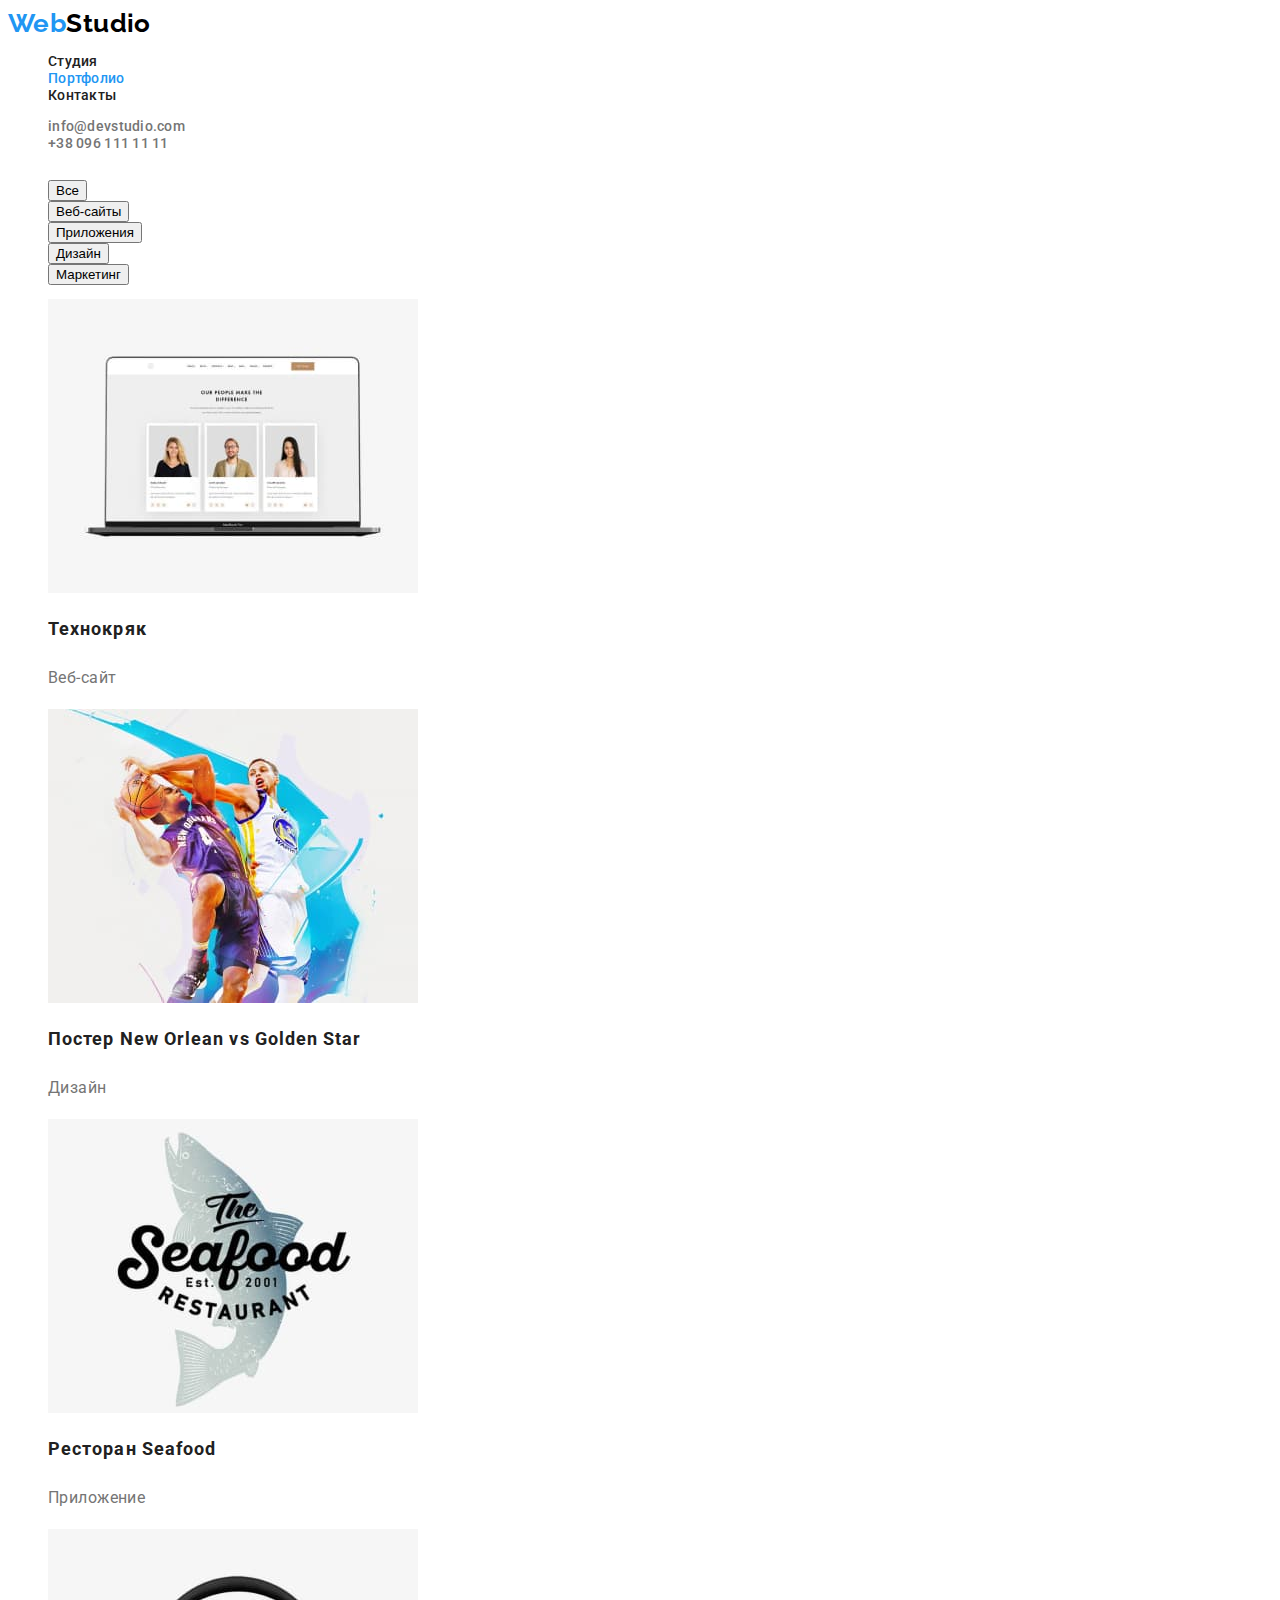
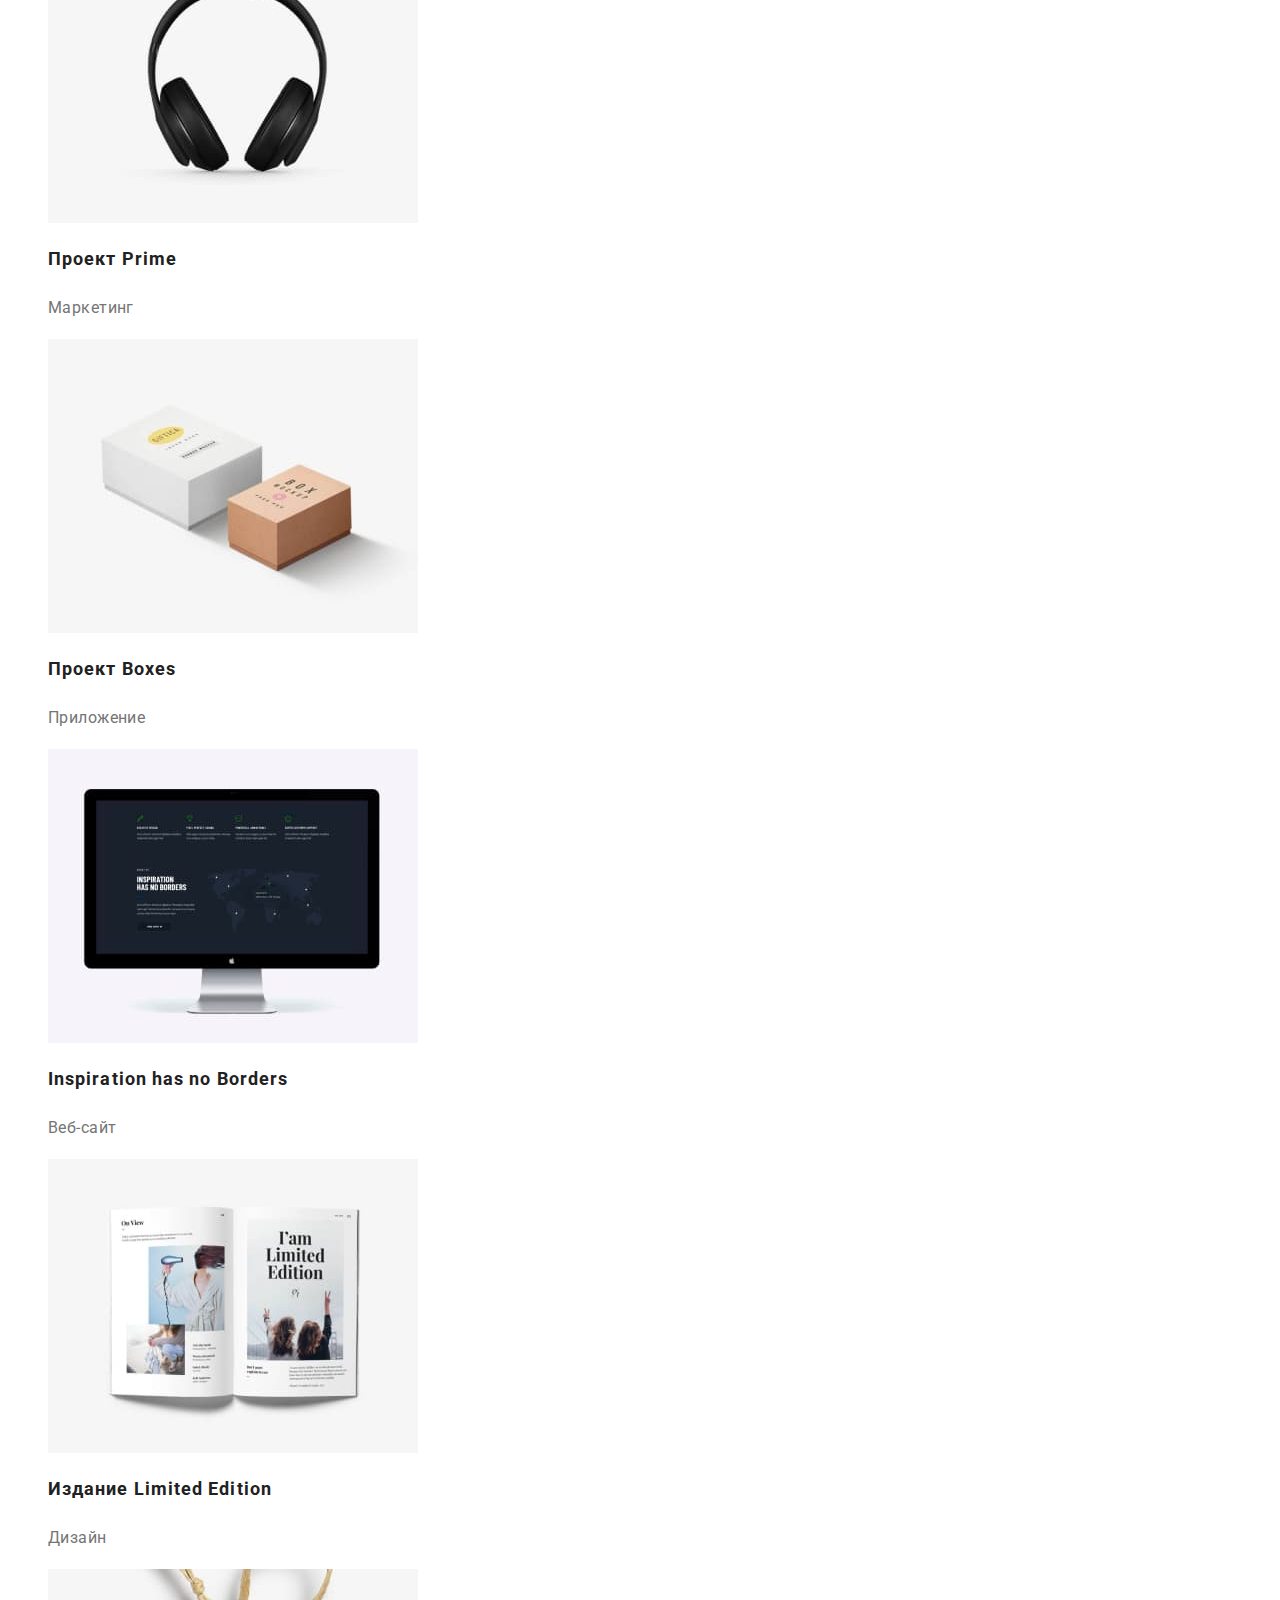
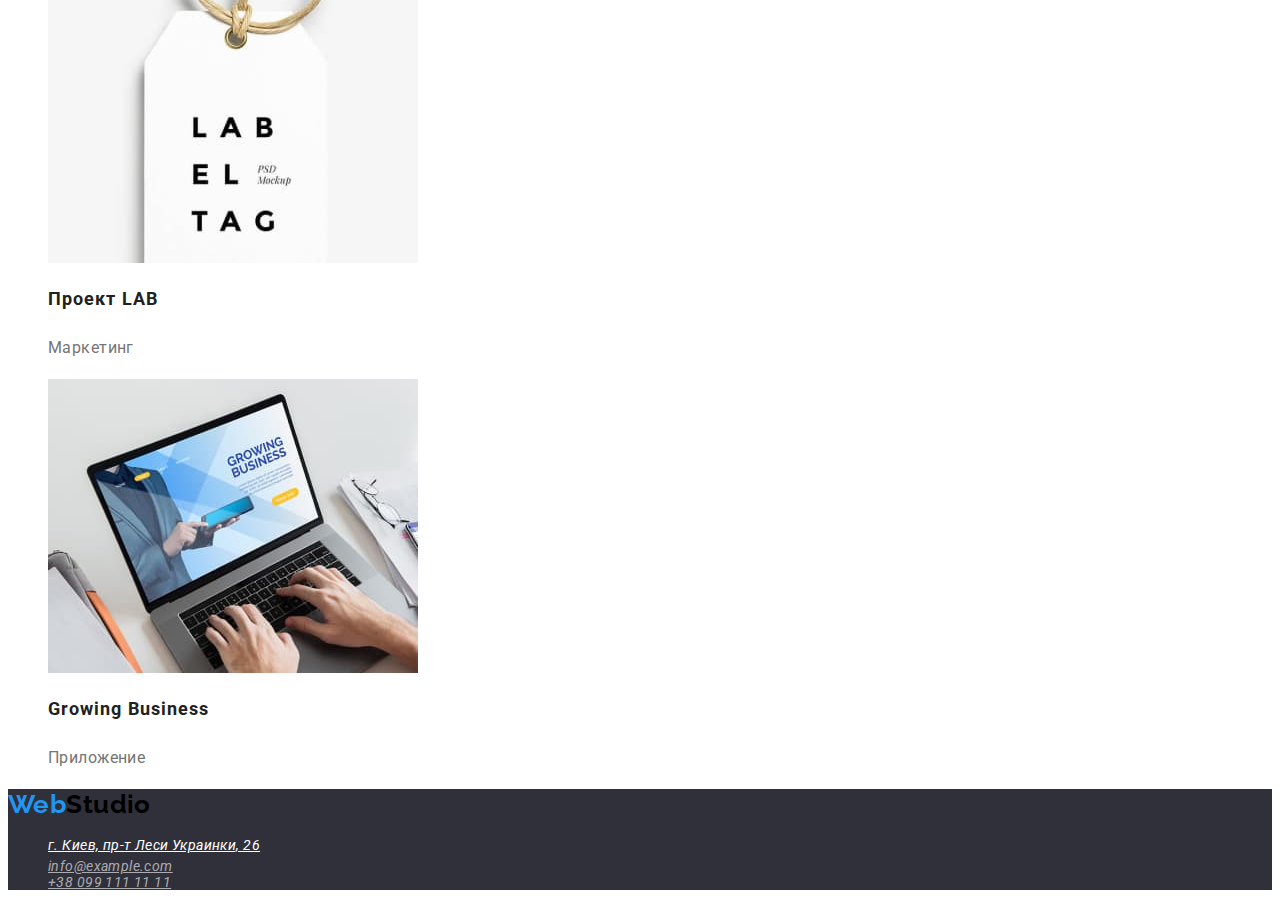
==== commit e3f198f7: "update" ====
--- a/about.html
+++ b/about.html
@@ -18,14 +18,14 @@
       <nav class="page-nav">
         <a class="logo link" href="./index.html"><span class="active">Web</span>Studio </a>
         <ul class="menu list">
-          <li class="menu-item">
-            <a class="menu-link link" href="./index.html">Студия</a>
+          <li class="menu-list">
+            <a class="menu-item link" href="./index.html">Студия</a>
           </li>
-          <li class="menu-item">
-            <a class="menu-link link" href="about.html">Портфолио</a>
+          <li class="menu-list">
+            <a class="menu-item active link" href="about.html">Портфолио</a>
           </li>
-          <li class="menu-item">
-            <a class="menu-link link" href="./index.html">Контакты</a>
+          <li class="menu-list">
+            <a class="menu-item link" href="./index.html">Контакты</a>
           </li>
         </ul>
       </nav>
@@ -39,7 +39,6 @@
       </ul>
     </header>
       <main>
-        <section>
         <section class="projects">
           <h1 class="projects-title">Наши работы</h1>
           <ul class="filter-list">
@@ -51,67 +50,48 @@
             <li class="filter-item"><button class="button" type="button">Дизайн</button></li>
             <li class="filter-item"><button class="button" type="button">Маркетинг</button></li>
           </ul>
-          </section>
-          <section>
-            <h1 hidden>Проекти</h1>
               <ul class="list">
                 <li>
                   <img src="./images/project/laptop.jpg" alt="laptop" />
                   <h2 class="name">Технокряк</h2>
                   <p class="technology">Веб-сайт</p>
                 </li>
-              </ul>
-              <ul class="list">
                 <li>
                   <img src="./images/project/basket.jpg" alt="basket" />
                   <h2 class="name">Постер New Orlean vs Golden Star</h2>
                   <p class="technology">Дизайн</p>
                 </li>
-              </ul>
-              <ul class="list">
                 <li>
                  <img src="./images/project/seafoot.jpg" alt="seafoot" />
                   <h2 class="name">Ресторан Seafood</h2>
                   <p class="technology">Приложение</p>
                 </li>
-              </ul>
-              <ul class="list">
                 <li>
                   <img src="./images/project/prime.jpg" alt="prime" />
                   <h2 class="name">Проект Prime</h2>
                   <p class="technology">Маркетинг</p>
                 </li>
-              </ul>
-              <ul class="list">
                 <li>
                   <img src="./images/project/box.jpg" alt="box" />
                   <h2 class="name">Проект Boxes</h2>
                   <p class="technology">Приложение</p>
                 </li>
-              </ul>
-              <ul class="list">
                 <li>
                   <img src="./images/project/borders.jpg" alt="borders" />
                   <h2 class="name">Inspiration has no Borders</h2>
                   <p class="technology">Веб-сайт</p>
                 </li>
-              </ul>
-              <ul class="list">
                 <li>
                   <img src="./images/project/limited.jpg" alt="limited" />
                   <h2 class="name">Издание Limited Edition</h2>
                   <p class="technology">Дизайн</p>
                 </li>
-              </ul>
-              <ul class="list">
                 <li>
                   <img src="./images/project/lab.jpg" alt="lab" />
                   <h2 class="name">Проект LAB</h2>
                   <p class="technology" >Маркетинг</p>
 
                 </li>
-              </ul>
-              <ul class="list">
                 <li>
                   <img
                     src="./images/project/growingbusiness.jpg"
@@ -136,10 +116,10 @@
               </a>
             </li>
             <li>
-              <a class="mail-link" href="mailto:info@example.com" lang="en">info@example.com</a>
+              <a class="mail-link-footer" href="mailto:info@example.com" lang="en">info@example.com</a>
             </li>
             <li>
-              <a class="phone-number" href="tel:+380991111111">+38 099 111 11 11</a>
+              <a class="phone-number-footer" href="tel:+380991111111">+38 099 111 11 11</a>
             </li>
           </ul>
         </address>
--- a/css/styles.css
+++ b/css/styles.css
@@ -43,7 +43,7 @@
     color: var(--active-color);
 }
 
-.menu-link{
+.menu-item{
 font-weight: 500;
 line-height: 1.14;
 letter-spacing: 0.02em;
@@ -54,29 +54,35 @@
     font-weight: 500;
     line-height: 1.14;
     letter-spacing: 0.02em;
+    color: var(--text-color);
 }
 
 .phone-number{
 font-weight: 500;
 line-height: 1.14;
 letter-spacing: 0.02em;
-}
-
-.menu-link.active,
-.menu-link:focus,
-.menu-link:hover,
+color: var(--text-color);
+}
+
+.menu-item.active,
+.menu-item:focus,
+.menu-item:hover,
 .contact:focus,
 .contact:hover{
   color: var(--active-color);
 }
 
 .mail-link:hover,
-.mail-link:focus{
+.mail-link:focus,
+.mail-link-footer:hover,
+.mail-link-footer:focus{
     color:  var(--active-color);
 }
 
 .phone-number:hover,
-.phone-number:focus{
+.phone-number:focus,
+.phone-number-footer:hover,
+.phone-number-footer:focus{
     color:  var(--active-color);
 }
 
@@ -112,6 +118,7 @@
 
 .about{
 font-weight: 700;
+font-size: 14px;
 line-height: 1.14;
 text-transform: uppercase;
 
@@ -148,6 +155,13 @@
 .maps-go:hover,
 .maps-go:focus{
     color:  var(--active-color);
+}
+
+.maps-go{
+  font-weight: 400;
+  font-size: 14px;
+  line-height: 1.71;  
+  color: var(--text-primary-color);
 }
 
 
@@ -197,3 +211,7 @@
     color: var(--text-color);
   }
   
+.mail-link-footer,
+.phone-number-footer{
+  color: rgba(255, 255, 255, 0.6);
+}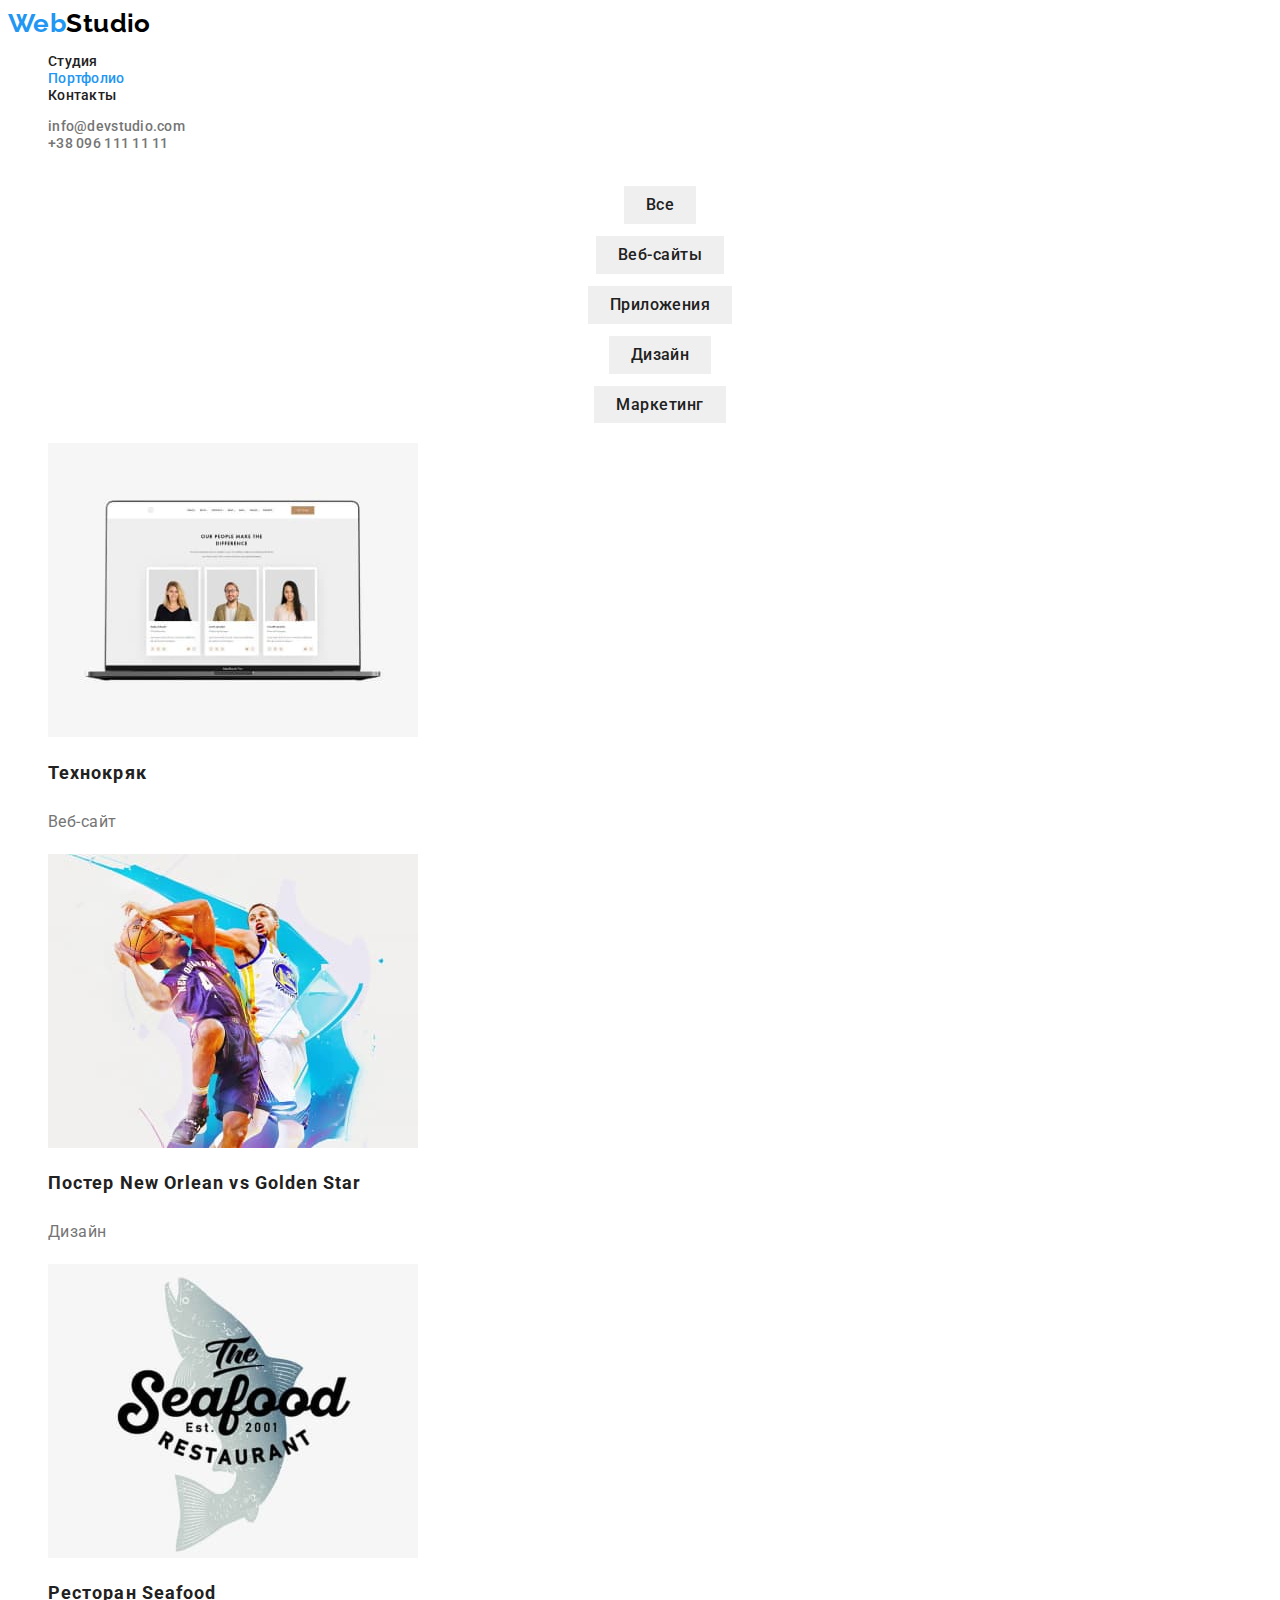
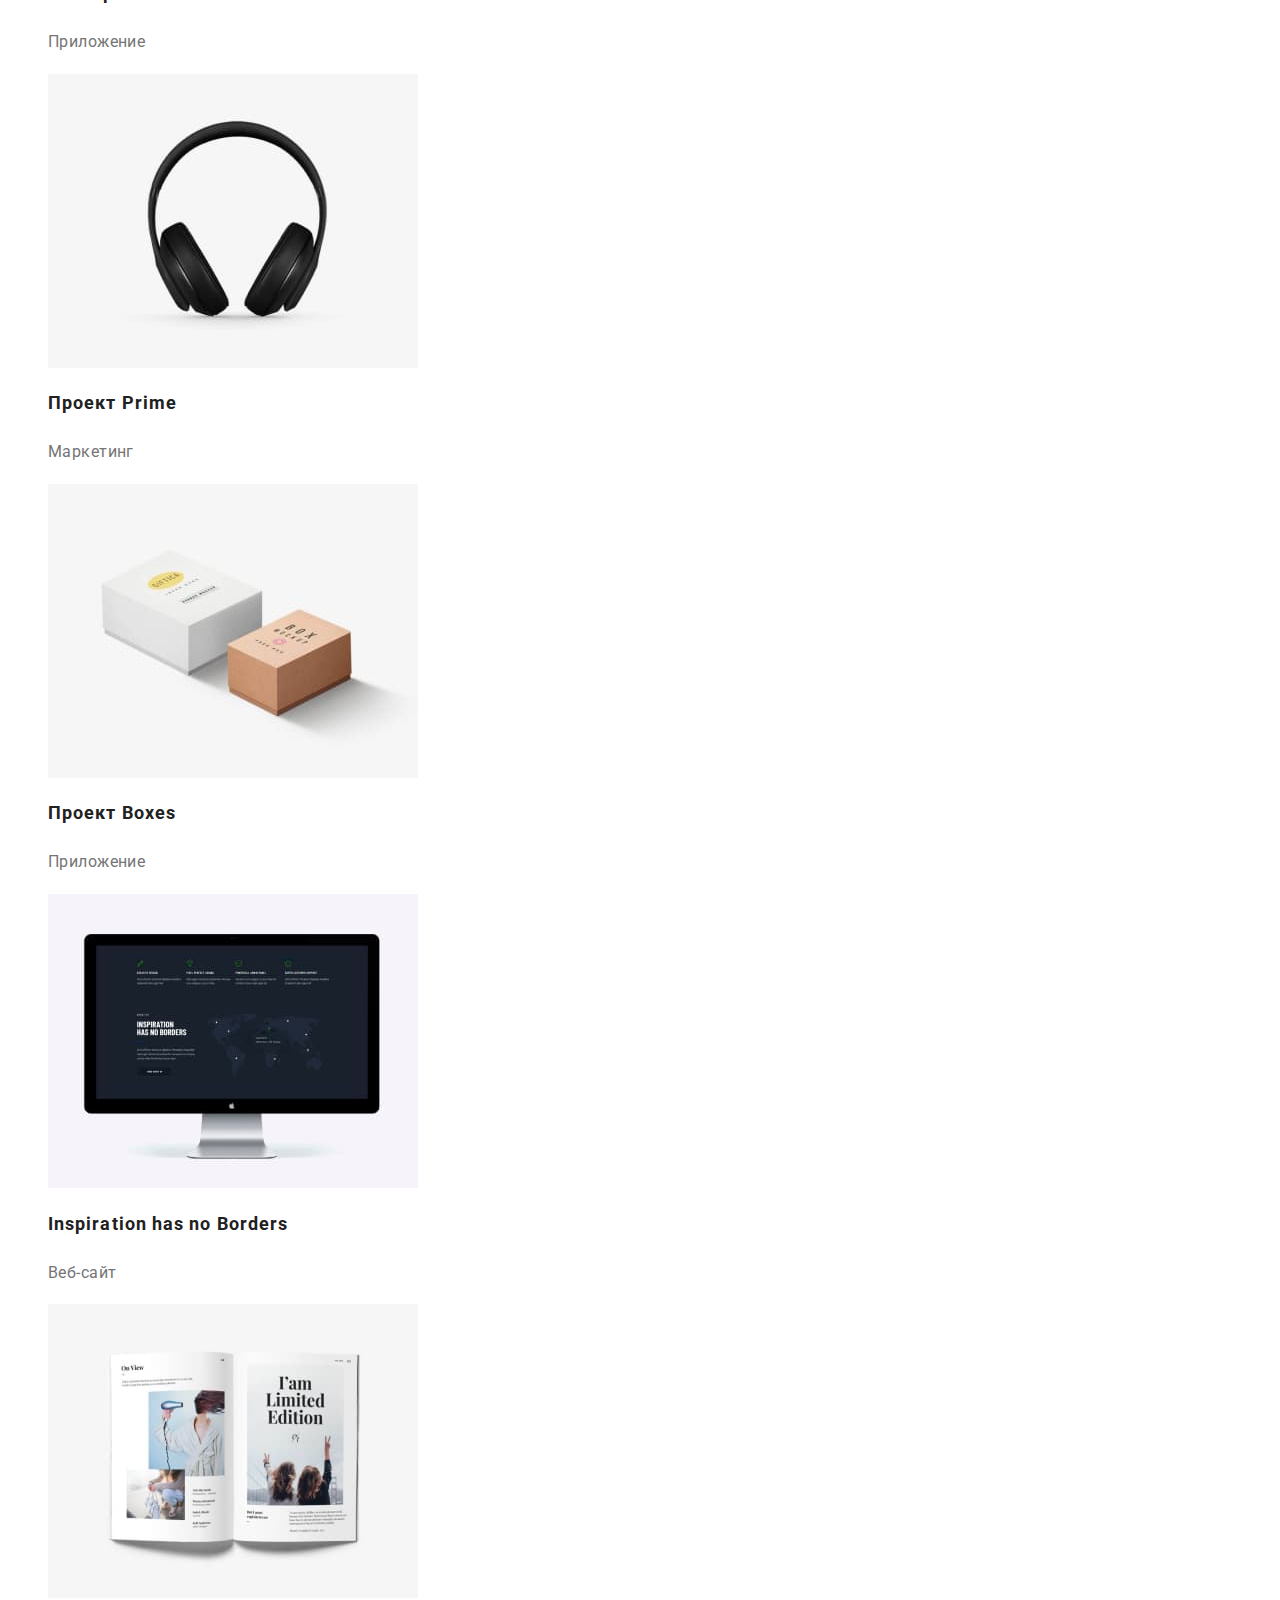
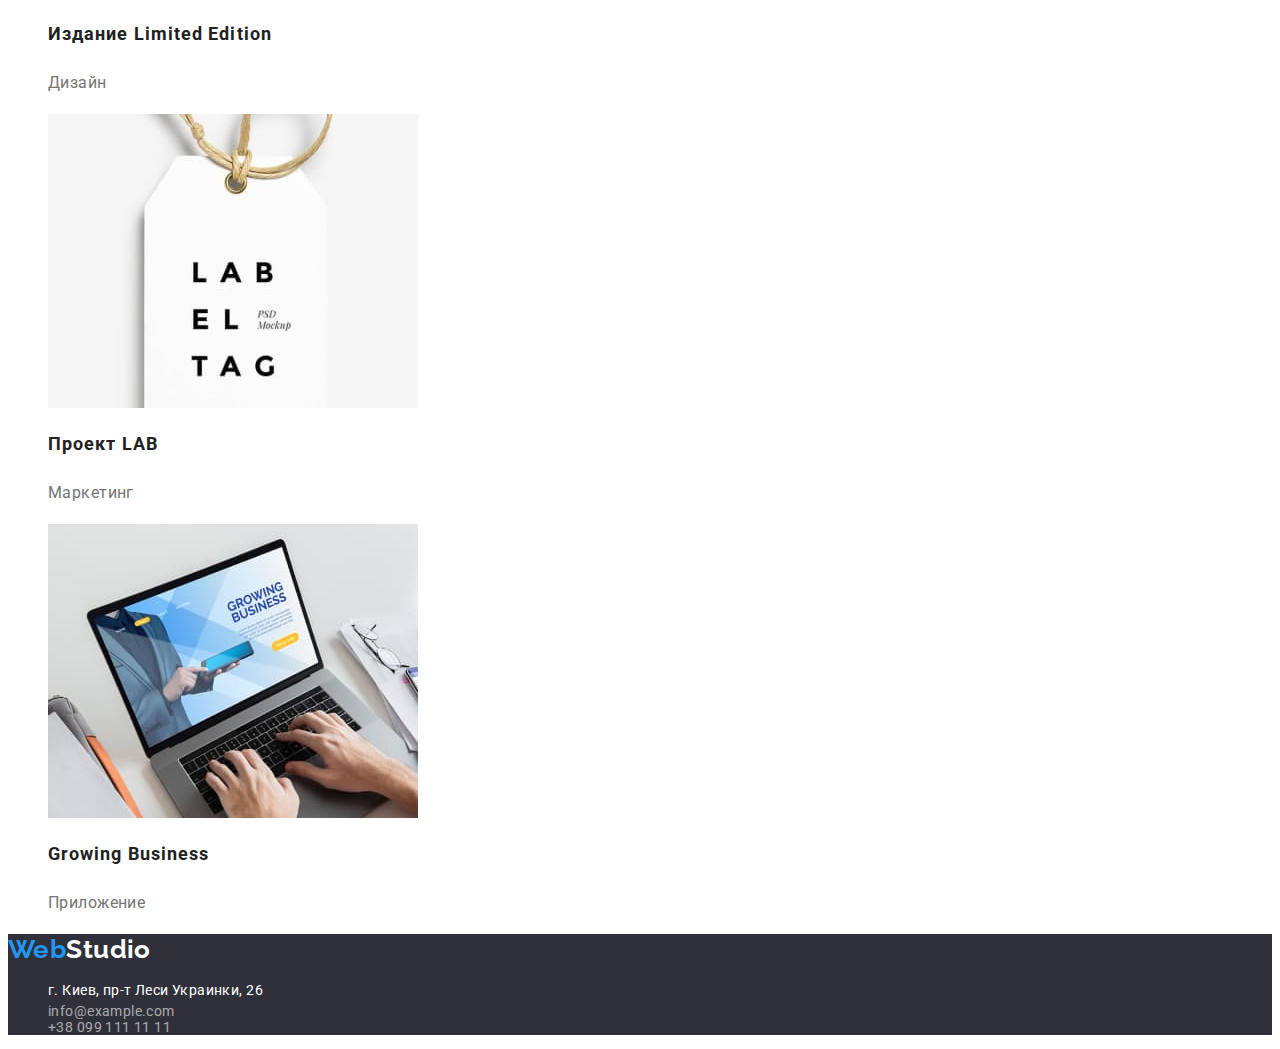
==== commit 4cf84687: "update" ====
--- a/about.html
+++ b/about.html
@@ -45,10 +45,10 @@
             <li class="filter-item">
               <button class="button button-active" type="button">Все</button>
             </li>
-            <li class="filter-item"><button class="button" type="button">Веб-сайты</button></li>
-            <li class="filter-item"><button class="button" type="button">Приложения</button></li>
-            <li class="filter-item"><button class="button" type="button">Дизайн</button></li>
-            <li class="filter-item"><button class="button" type="button">Маркетинг</button></li>
+            <li class="filter-item"><button class="button button-active" type="button">Веб-сайты</button></li>
+            <li class="filter-item"><button class="button button-active" type="button">Приложения</button></li>
+            <li class="filter-item"><button class="button button-active" type="button">Дизайн</button></li>
+            <li class="filter-item"><button class="button button-active" type="button">Маркетинг</button></li>
           </ul>
               <ul class="list">
                 <li>
@@ -104,25 +104,25 @@
             </section>  
     </main>
     <footer class="footer">
-      <a class="logo link" href="./index.html"><span class="active">Web</span>Studio </a>
-      <address>
-          <ul class="list">
-            <li>
-              <a class="maps-go"
-                href="https://goo.gl/maps/N538ZTTaSPctqNAb8"
-                target="_blank"
-                rel="noopener noreferrer"
-                >г. Киев, пр-т Леси Украинки, 26
-              </a>
-            </li>
-            <li>
-              <a class="mail-link-footer" href="mailto:info@example.com" lang="en">info@example.com</a>
-            </li>
-            <li>
-              <a class="phone-number-footer" href="tel:+380991111111">+38 099 111 11 11</a>
-            </li>
-          </ul>
-        </address>
-      </footer>
+      <a class="logo-footer link" href="./index.html"><span class="active">Web</span>Studio </a>
+      <address class="address">
+        <ul class="list">
+          <li>
+            <a class="maps-go link"
+              href="https://goo.gl/maps/N538ZTTaSPctqNAb8"
+              target="_blank"
+              rel="noopener noreferrer"
+              >г. Киев, пр-т Леси Украинки, 26
+            </a>
+          </li>
+          <li>
+            <a class="mail-link-footer link" href="mailto:info@example.com" lang="en">info@example.com</a>
+          </li>
+          <li>
+            <a class="phone-number-footer link" href="tel:+380991111111">+38 099 111 11 11</a>
+          </li>
+        </ul>
+      </address>
+    </footer>
   </body>
 </html>--- a/css/styles.css
+++ b/css/styles.css
@@ -168,7 +168,7 @@
 .name{
 font-weight: 700;
 font-size: 18px;
-line-height: 2.00;
+line-height: 2;
 letter-spacing: 0.06em;
 color: var(--title-color);
 }
@@ -214,4 +214,42 @@
 .mail-link-footer,
 .phone-number-footer{
   color: rgba(255, 255, 255, 0.6);
+}
+
+.logo-footer{
+  font-family: 'Raleway', sans-serif;
+  font-weight: 700;
+  font-size: 26px;
+  line-height: 1.20;
+  color: var(--text-primary-color);
+}
+
+.address{
+  font-style: normal;
+}
+
+.button-active{
+  font-family: 'Roboto';
+font-style: normal;
+font-weight: 500;
+font-size: 16px;
+line-height: 1.62;
+text-align: center;
+letter-spacing: 0.03em;
+color: var(--title-color);
+border: none;
+padding: 6px 22px;
+}
+
+.filter-item{
+  font-family: 'Roboto';
+font-style: normal;
+font-weight: 500;
+font-size: 16px;
+line-height: 1.62;
+text-align: center;
+letter-spacing: 0.03em;
+color: var(--title-color);
+border: none;
+padding: 6px 22px;
 }